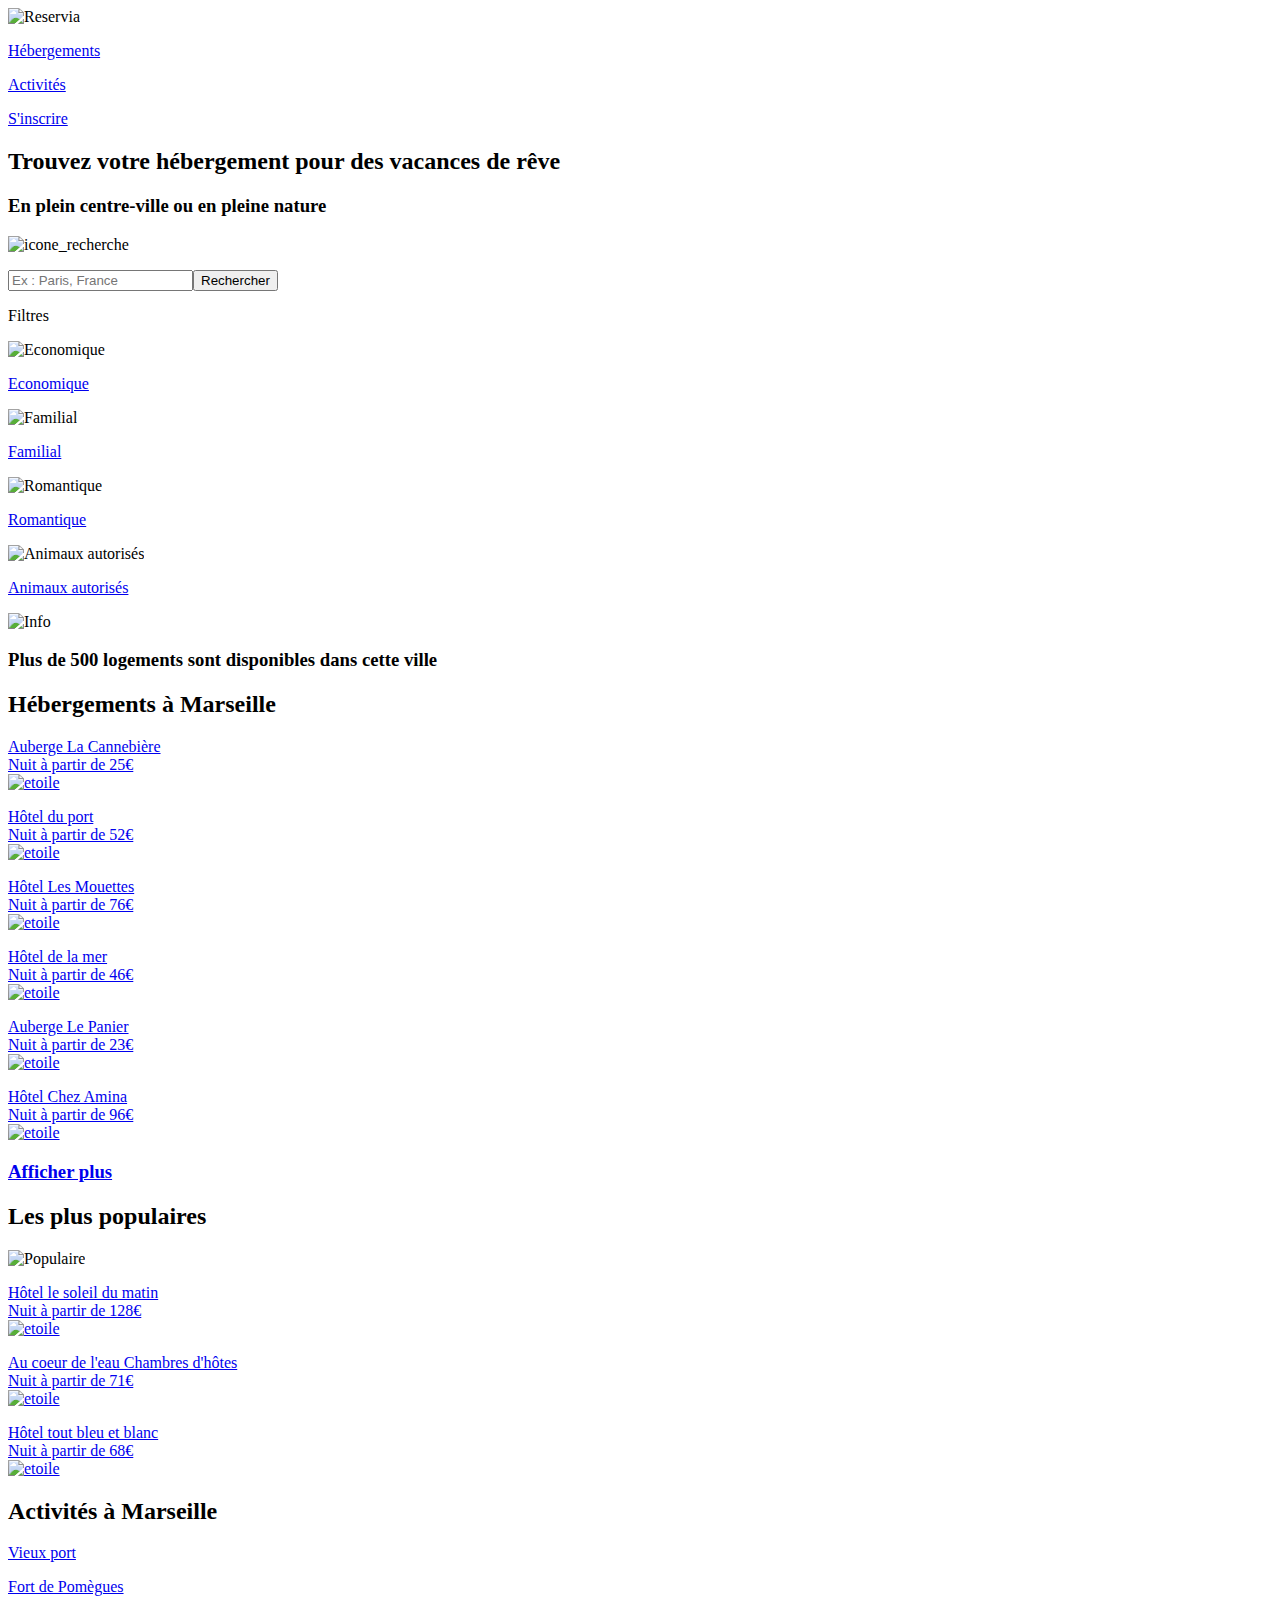
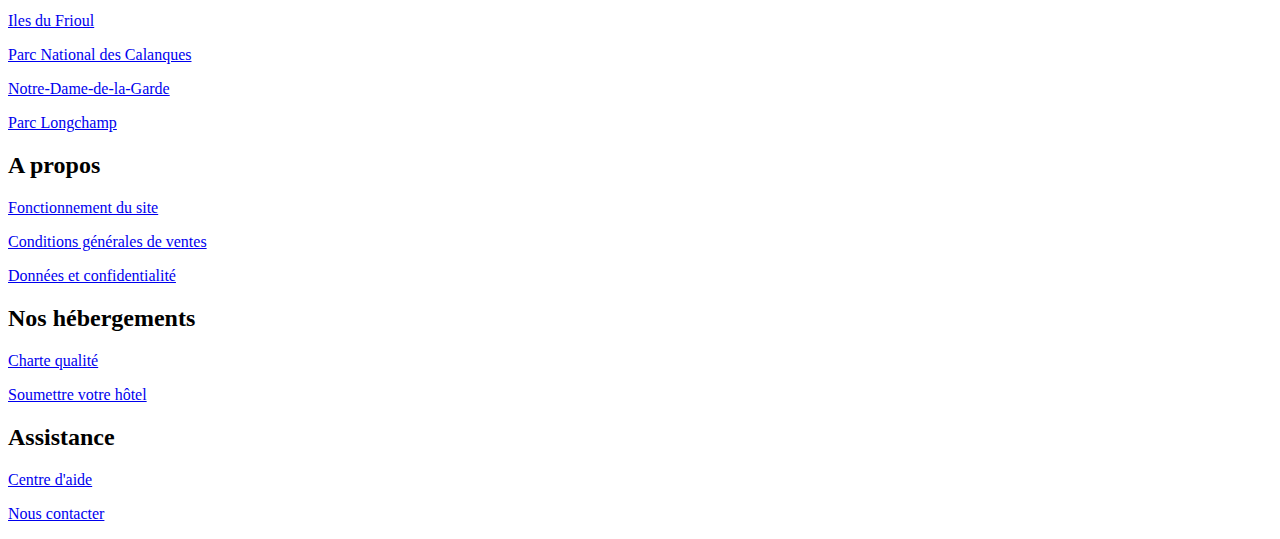
==== index.html @ cf05d34f "Changement du nom du fichier" ====
<!DOCTYPE html>
<html lang="fr">
    <head>
        <meta charset="utf-8">
        <link rel="stylesheet" href="reservia.css">
        <title>Reservia | Réservez vos vacances en toute tranquilité ! </title>
    </head>
    <body>
        <section id="bloc_page">
            <header>
                    <img src="images_reservia/logo/reservia_logo.png" alt="Reservia" title="Reservia | Réservez vos vacances en toute tranquilité !"/>
                    <nav>
                        <div id="menu">
                            <a href="#hebergement"><p>Hébergements</p></a>
                            <a href="#activites"><p>Activités</p></a>
                        </div>
                        <p><a class="inscription" href="#"><span>S'inscrire</span></a></p>
                    </nav>
            </header>
            <section id="recherche">
                        <div id="titre_recherche">
                            <h2>Trouvez votre hébergement pour des vacances de rêve</h2>
                            <h3>En plein centre-ville ou en pleine nature</h3>
                        </div>
                        <div id="barre_recherche">
                            <img src="images_reservia/icones/icone_emplacement.png" alt="icone_recherche"/>
                            <form>
                                <p>
                                <input type="search" name="champs_recherche" id="champs_recherche" placeholder="Ex : Paris, France"/><input type="submit" value="Rechercher" id="bouton_recherche"/>
                                </p>
                            </form>
                        </div>
                        <div id="filtres_recherche">
                            <p class="filtres">Filtres</p>
                            <div id="eco"><img src="images_reservia/icones/icone_billet.png" alt="Economique"/><a href="#"><p>Economique</p></a></div>
                            <div id="familial"><img src="images_reservia/icones/icone_famille.png" alt="Familial"/><a href="#"><p>Familial</p></a></div>
                            <div id="romantique"><img src="images_reservia/icones/icone_coeur.png" alt="Romantique"/><a href="#"><p>Romantique</p></a></div>
                            <div id="animaux"><img src="images_reservia/icones/icone_chien.png" alt="Animaux autorisés"/><a href="#"><p>Animaux autorisés</p></a></div>
                        </div>
                        <div id="info_recherche">
                            <p><img src="images_reservia/icones/icone_info.png" alt="Info"/></p> <h3>Plus de 500 logements sont disponibles dans cette ville</h3>
                        </div>
            </section>
            <section id="section_1">
                <section id="hebergement">
                        <div id="titre_hebergement">
                            <h2>Hébergements à Marseille</h2>
                        </div>
                        <div id="photos_hebergement">
                            <a href="#"><div id="auberge_la_cannebiere">
                                <p>Auberge La Cannebière<br/>
                                <span>Nuit à partir de 25€</span><br/>
                                <img class="etoiles" src="images_reservia/icones/icone_4etoile.png" alt="etoile"/></p>
                            </div></a>
                            <a href="#"><div id="hotel_du_port">
                                <p>Hôtel du port<br/>
                                <span>Nuit à partir de 52€</span><br/>
                                <img class="etoiles" src="images_reservia/icones/icone_5etoile.png" alt="etoile"/></p>
                            </div></a>
                            <a href="#"><div id="hotel_les_mouettes">
                                <p>Hôtel Les Mouettes<br/>
                                <span>Nuit à partir de 76€</span><br/>
                                <img class="etoiles" src="images_reservia/icones/icone_4etoile.png" alt="etoile"/></p>
                            </div></a>
                            <a href="#"><div id="hotel_de_la_mer">
                                <p>Hôtel de la mer<br/>
                                <span>Nuit à partir de 46€</span><br/>
                                <img class="etoiles" src="images_reservia/icones/icone_3etoile.png" alt="etoile"/></p>
                            </div></a>
                            <a href="#"><div id="auberge_le_panier">
                                <p>Auberge Le Panier<br/>
                                    <span>Nuit à partir de 23€</span><br/>
                                    <img class="etoiles" src="images_reservia/icones/icone_4etoile.png" alt="etoile"/></p>
                            </div></a>
                            <a href="#"><div id="hotel_chez_amina">
                                <p>Hôtel Chez Amina<br/>
                                    <span>Nuit à partir de 96€</span><br/>
                                    <img class="etoiles" src="images_reservia/icones/icone_5etoile.png" alt="etoile"/></p>
                            </div></a>                    
                        </div>
                        <h3><a href="#">Afficher plus</a></h3>
                </section>
                <aside>
                        <div id="titre_populaires">
                                <h2>Les plus populaires</h2> 
                                <img src="images_reservia/icones/icone_fleche.png" alt="Populaire"/>
                        </div>
                        <div id="photos_populaires">
                            <a href="#">
                                <div id="hotel_1_img">
                                </div>
                                <div id="hotel_1_p">
                                    <p>Hôtel le soleil du matin<br/>
                                    <span>Nuit à partir de 128€</span><br/>
                                    <img class="etoiles" src="images_reservia/icones/icone_5etoile.png" alt="etoile"/></p>
                                </div>
                            </a>
                            <a href="#">
                                <div id="hotel_2_img">
                                </div>
                                <div id="hotel_2_p">
                                    <p>Au coeur de l'eau Chambres d'hôtes<br/>
                                    <span>Nuit à partir de 71€</span><br/>
                                    <img class="etoiles" src="images_reservia/icones/icone_4etoile.png" alt="etoile"/></p>
                                </div>
                            </a>
                            <a href="#">
                                <div id="hotel_3_img">
                                </div>
                                <div id="hotel_3_p">
                                    <p>Hôtel tout bleu et blanc<br/>
                                    <span>Nuit à partir de 68€</span><br/>
                                    <img class="etoiles" src="images_reservia/icones/icone_4etoile.png" alt="etoile"/></p>
                                </div>
                            </a>
                        </div>
                </aside>
            </section>
            <section id="activites">
                    <div id="titre_activites">
                        <h2>Activités à Marseille</h2>
                    </div>
                    <div id="photos_activites">
                        <a href="#">
                            <div id="vieux_port">
                                <p>Vieux port</p>
                            </div>
                        </a>
                        <div id="petites_act_1">
                            <a href="#">
                                <div id="fort_de_pomegues">
                                    <p>Fort de Pomègues</p>
                                </div>
                            </a>
                            <a href="#">
                                <div id="iles_du_frioul">
                                    <p>Iles du Frioul</p>
                                </div>
                            </a>
                        </div>
                        <a href="#">
                            <div id="parc_national_des_calanques">
                                <p>Parc National des Calanques</p>
                            </div>
                        </a>
                        <div id="petites_act_2">
                            <a href="#">
                                <div id="notre_dame_de_la_garde">
                                    <p>Notre-Dame-de-la-Garde</p>
                                </div>
                            </a>
                            <a href="#">
                                <div id="parc_longchamp">
                                    <p>Parc Longchamp</p>
                                </div>
                            </a>
                        </div>
                    </div>
            </section>

        </section>            
            <footer>
                   <div id="a_propos">
                        <h2>A propos</h2>
                        <a href="#"><p>Fonctionnement du site</p></a>
                        <a href="#"><p>Conditions générales de ventes</p></a>
                        <a href="#"><p>Données et confidentialité</p></a>
                   </div>
                   <div id="nos_hebergements">
                        <h2>Nos hébergements</h2>
                        <a href="#"><p>Charte qualité</p></a>
                        <a href="#"><p>Soumettre votre hôtel</p></a>
                   </div>
                   <div id="assistance">
                        <h2>Assistance</h2>
                        <a href="#"><p>Centre d'aide</p></a>
                        <a href="#"><p>Nous contacter</p></a>
                   </div>
            </footer>



        
    </body>
</html>
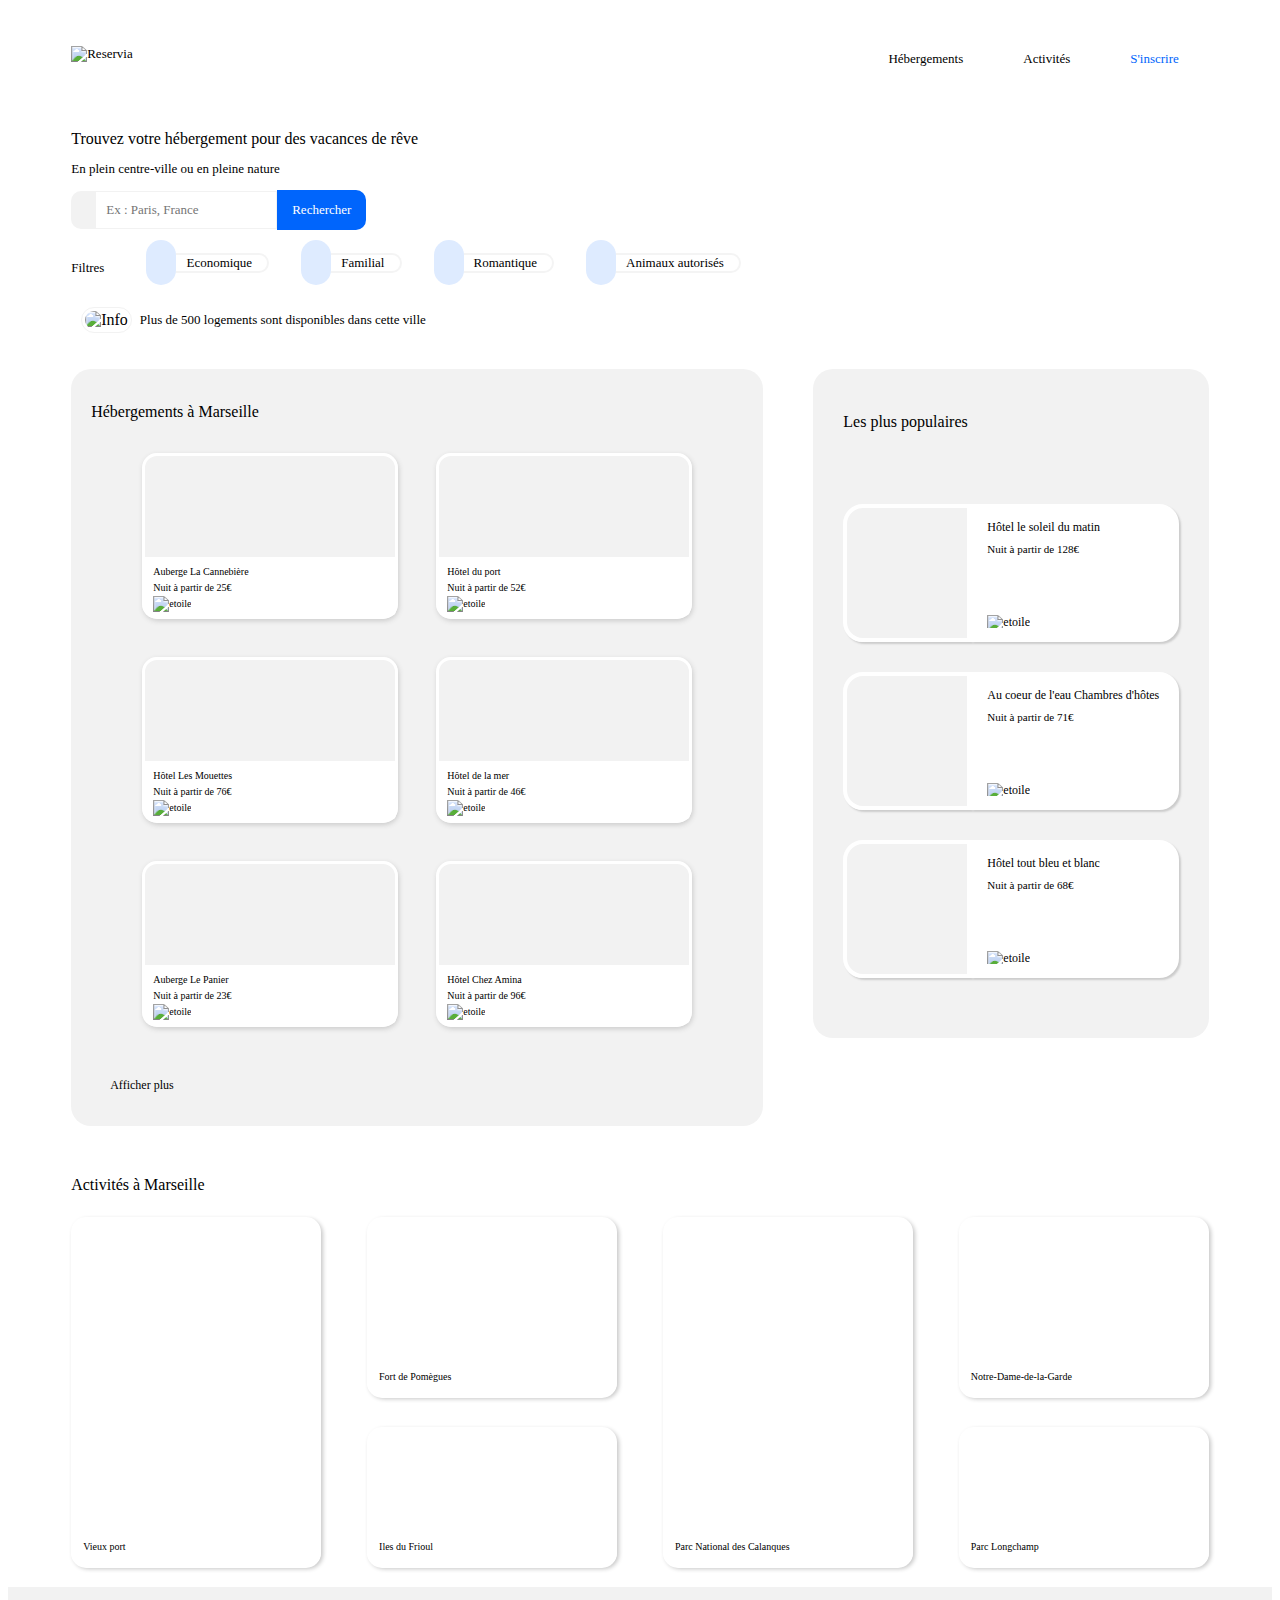
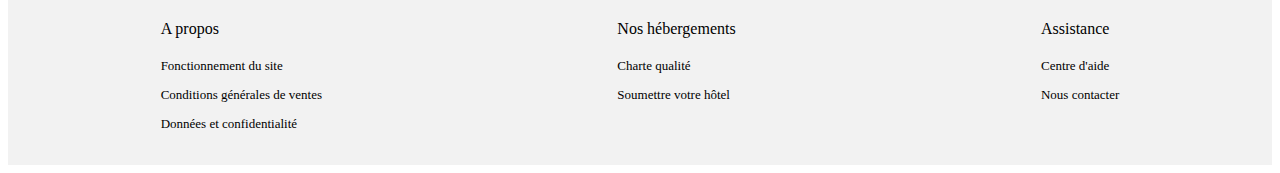
==== commit 944bad4e: "Correction responsive" ====
--- a/index.html
+++ b/index.html
@@ -2,8 +2,10 @@
 <html lang="fr">
     <head>
         <meta charset="utf-8">
+        <meta name="viewport" content="width=device-width, initial-scale=1.0">
         <link rel="stylesheet" href="reservia.css">
         <title>Reservia | Réservez vos vacances en toute tranquilité ! </title>
+        <script src="https://kit.fontawesome.com/bebc52df70.js" crossorigin="anonymous"></script>
     </head>
     <body>
         <section id="bloc_page">
@@ -23,19 +25,37 @@
                             <h3>En plein centre-ville ou en pleine nature</h3>
                         </div>
                         <div id="barre_recherche">
-                            <img src="images_reservia/icones/icone_emplacement.png" alt="icone_recherche"/>
+                            <i class="fas fa-map-marker-alt position"></i>
                             <form>
-                                <p>
-                                <input type="search" name="champs_recherche" id="champs_recherche" placeholder="Ex : Paris, France"/><input type="submit" value="Rechercher" id="bouton_recherche"/>
-                                </p>
+                                <input type="search" name="champs_recherche" id="champs_recherche" placeholder="Ex : Paris, France"/><input type="button" value="Rechercher" id="bouton_recherche"/><a href="#"><i class="fas fa-search loupe"></i></a>
                             </form>
                         </div>
                         <div id="filtres_recherche">
                             <p class="filtres">Filtres</p>
-                            <div id="eco"><img src="images_reservia/icones/icone_billet.png" alt="Economique"/><a href="#"><p>Economique</p></a></div>
-                            <div id="familial"><img src="images_reservia/icones/icone_famille.png" alt="Familial"/><a href="#"><p>Familial</p></a></div>
-                            <div id="romantique"><img src="images_reservia/icones/icone_coeur.png" alt="Romantique"/><a href="#"><p>Romantique</p></a></div>
-                            <div id="animaux"><img src="images_reservia/icones/icone_chien.png" alt="Animaux autorisés"/><a href="#"><p>Animaux autorisés</p></a></div>
+                            <a href="#">
+                                <div id="eco">
+                                    <i class="fas fa-money-bill-wave"></i>
+                                    Economique
+                                </div>
+                            </a>
+                            <a href="#">
+                                <div id="familial">
+                                    <i class="fas fa-child"></i>
+                                    Familial
+                                </div>
+                            </a>
+                            <a href="#">
+                                <div id="romantique">
+                                    <i class="fas fa-heart"></i>
+                                    Romantique
+                                </div>
+                            </a>
+                            <a href="#">
+                                <div id="animaux">
+                                    <i class="fas fa-dog"></i>
+                                    Animaux autorisés
+                                </div>
+                            </a>
                         </div>
                         <div id="info_recherche">
                             <p><img src="images_reservia/icones/icone_info.png" alt="Info"/></p> <h3>Plus de 500 logements sont disponibles dans cette ville</h3>
@@ -83,7 +103,7 @@
                 <aside>
                         <div id="titre_populaires">
                                 <h2>Les plus populaires</h2> 
-                                <img src="images_reservia/icones/icone_fleche.png" alt="Populaire"/>
+                                <i class="fas fa-chart-line"></i>
                         </div>
                         <div id="photos_populaires">
                             <a href="#">
--- a/reservia.css
+++ b/reservia.css
@@ -0,0 +1,1724 @@
+@font-face{
+    font-family: "Raleway";
+    src: url(Raleway/static/Raleway-Medium.ttf);
+}
+@font-face{
+    font-family: "Raleway-light";
+    src: url(Raleway/static/Raleway-Light.ttf);
+}
+@font-face{
+    font-family: "Raleway-semibold";
+    src: url(Raleway/static/Raleway-SemiBold.ttf);
+}
+@font-face{
+    font-family: "Raleway-bold";
+    src: url(Raleway/static/Raleway-Bold.ttf);
+}
+
+
+
+body{
+    font-family:"Raleway";
+
+}
+#bloc_page{
+    width: 90%;
+    margin: auto;
+
+}
+
+h2{
+    font-family: "Raleway-bold";
+    font-size: 16px;
+    font-weight: normal;
+    font-style: normal;
+}
+
+h3{
+    font-family: "Raleway-light";
+    font-size: 13px;
+    font-weight: normal;
+    font-style: normal;
+}
+
+
+header{
+    display: flex;
+    flex-wrap: wrap;
+    justify-content: space-between;
+    align-items: center;
+    font-size: 13px;
+    margin-bottom: 50px;
+}
+header span{
+    font-family: "Raleway-semibold";
+    color: #0065FC;
+}
+header a{
+    padding-left: 30px;
+    padding-right: 30px;
+    padding-top: 30px;
+    text-decoration: none;
+    color: black;
+}
+nav{
+    display: flex;
+}
+
+#menu{
+    display: flex;
+    position: relative;
+}
+.inscription{
+    position: relative;
+    top: 30px;
+}
+
+#menu a:hover{
+    color: #0065FC;
+    border-top: #0065FC solid 2px;
+}
+
+header .inscription:hover{
+    text-shadow: 0px 1px 0px #0065fc;    
+    color: #0065FC;
+}
+
+header img{
+    min-width: 90px;
+    max-width: 90px;
+    height: auto;
+    padding: 30px 20px 10px 0px;
+}
+
+
+
+
+
+
+#recherche{
+    margin-top: 30px;
+}
+#barre_recherche{
+    display: flex;
+    align-items: center;
+    width: 100%;
+    margin-bottom: 15px;
+}
+
+.position{
+    width: auto;
+    height: 14px;
+    background-color: #f2f2f2;
+    padding:12px;
+    border-radius:10px 0px 0px 10px ;
+}
+.fa-search{
+    background-color: #0065FC;
+    border-radius: 0px 10px 10px 0px;
+    font-size: 13px;
+    font-family: "Raleway-semibold";
+    text-align: center;
+    color: white;
+    padding: 10px;
+    border: #0065FC solid;
+    visibility: hidden;
+    position: relative;
+    right: 101px;
+
+}
+#champs_recherche{
+    border: solid 1px #f2f2f2;
+    padding: 0px 10px 0px 10px;
+    height: 38px;
+    max-width: 250px;
+    font-family: "Raleway-semibold";
+    font-size: 13px;
+    color: black;
+}
+#bouton_recherche{
+    background-color: #0065FC;
+    border-radius: 0px 10px 10px 0px;
+    font-size: 13px;
+    font-family: "Raleway-semibold";
+    color: white;
+    height: 40px;
+    padding-left: 12px;
+    padding-right: 12px;
+    border: #0065FC solid;
+}
+#bouton_recherche:active{
+    border: outset 1px;
+}
+
+
+
+
+
+
+#filtres_recherche{
+    display: flex;
+    flex-wrap: wrap;
+    font-size: 13px;
+    font-family: "Raleway-bold";
+    align-items: center;
+    max-width: 830px;
+}
+.filtres{
+    margin: 15px 30px 15px 0px;
+}
+#eco{
+    padding: 0px 15px 0px 0px;
+}
+#filtres_recherche i{
+    background-color: #DEEBFF;
+    color: #0065FC;
+    padding: 15px;
+    border-radius: 25px;
+    position: relative;
+    right: 10px;
+}
+#filtres_recherche a{
+    text-decoration: none;
+    color: black;
+    border: solid 2px #f4f4f4;
+    border-radius: 20px;
+    margin: 0px 20px 10px 20px;
+}
+#filtres_recherche a:hover{
+    background-color: #0065FC;
+    color: white;
+    border:solid 2px #0065FC;
+    box-shadow: 1px 1px 5px grey;
+}
+#familial{
+    padding: 0px 15px 0px 0px;
+}
+
+#romantique{
+    padding: 0px 15px 0px 0px;
+}
+
+#animaux{
+    padding: 0px 15px 0px 0px;
+}
+
+#info_recherche{
+    display: flex;
+    align-items: center;
+    padding-left: 10px;
+}
+
+#info_recherche img{
+    width: 10px;
+    height: auto;
+    border: solid 1px #f2f2f2;
+    padding: 3px;
+    border-radius: 20px;
+    margin-right: 8px;
+}
+
+
+
+
+
+
+
+#section_1{
+    display: flex;
+    flex-direction: row;
+    margin-top: 20px;
+    margin-bottom: 20px;
+}
+
+#hebergement .etoiles{
+    height: 10px;
+    width: auto;
+}
+#hebergement span{
+    font-family: "Raleway-light";
+    font-size: 10px;
+}
+#hebergement h3{
+    position: absolute;
+    bottom: 20px;
+    padding-left: 20px;
+}
+
+#titre_hebergement{
+    padding: 20px 0px 0px 20px;
+}
+#hebergement{
+    position: relative;
+    background-color: #f2f2f2;
+    width: 70%;
+    min-width: 305px;
+    border-radius: 20px;
+    margin-right: 20px;
+    padding-bottom: 80px;
+    }
+    
+#hebergement a{ 
+    font-size: 12px;
+    font-family: "Raleway-semibold";
+    text-decoration: none;
+    color: black;
+    margin: 19px;
+    line-height: 16px;
+
+}
+#photos_hebergement {
+    display: flex;
+    flex-direction: row;
+    flex-wrap: wrap;
+    justify-content: center;
+}
+ 
+#auberge_la_cannebiere{
+    background-image: url(images_reservia/hebergements/3_medium/marcus-loke-WQJvWU_HZFo-unsplash.jpg);
+    background-size: cover;
+    background-position-y: -25px;
+    border-radius: 15px;
+    border: white solid 3px;
+    height: 160px;
+    width: 250px;
+    box-shadow: 1px 2px 5px #cccccc;
+
+}
+#auberge_la_cannebiere p{
+    font-family: "Raleway-bold";
+    font-size: 10px;
+    padding: 7px 8px 7px 8px;
+    height: 45px;
+    width: 235px;
+    background-color: white;
+    border-radius: 0px 0px 5px 5px;
+    margin-top: 101px;
+
+}
+#hotel_du_port{
+    background-image: url(images_reservia/hebergements/3_medium/fred-kleber-gTbaxaVLvsg-unsplash.jpg);
+    background-size: cover;
+    background-position-y: -35px;
+    border-radius: 15px;
+    border: white solid 3px;
+    height: 160px;
+    width: 250px;
+    box-shadow: 1px 2px 5px #cccccc;
+
+}
+#hotel_du_port p{
+    font-family: "Raleway-bold";
+    font-size: 10px;
+    padding: 7px 8px 7px 8px;
+    height: 45px;
+    width: 235px;
+    background-color: white;
+    border-radius: 0px 0px 5px 5px;
+    margin-top: 101px;
+
+}
+#hotel_les_mouettes{
+    background-image: url(images_reservia/hebergements/3_medium/reisetopia-B8WIgxA_PFU-unsplash.jpg);
+    background-size: cover;
+    background-position-y: -45px;
+    border-radius: 15px;
+    border: white solid 3px;
+    height: 160px;
+    width: 250px;
+    box-shadow: 1px 2px 5px #cccccc;
+}
+#hotel_les_mouettes p{
+    font-family: "Raleway-bold";
+    font-size: 10px;
+    padding: 7px 8px 7px 8px;
+    height: 45px;
+    width: 235px;
+    background-color: white;
+    border-radius: 0px 0px 5px 5px;
+    margin-top: 101px;
+}
+#hotel_de_la_mer{
+    background-image: url(images_reservia/hebergements/3_medium/annie-spratt-Eg1qcIitAuA-unsplash.jpg);
+    background-size: cover;
+    background-position-y: -80px;
+    border-radius: 15px;
+    border: white solid 3px;
+    height: 160px;
+    width: 250px;
+    box-shadow: 1px 2px 5px #cccccc;
+}
+
+#hotel_de_la_mer p{
+    font-family: "Raleway-bold";
+    font-size: 10px;
+    padding: 7px 8px 7px 8px;
+    height: 45px;
+    width: 235px;
+    background-color: white;
+    border-radius: 0px 0px 5px 5px;
+    margin-top: 101px;
+}
+#auberge_le_panier{
+    background-image: url(images_reservia/hebergements/3_medium/nicate-lee-kT-ZyaiwBe0-unsplash.jpg);
+    background-size: cover;
+    background-position-y: -35px;
+    border-radius: 15px;
+    border: white solid 3px;
+    height: 160px;
+    width: 250px;
+    box-shadow: 1px 2px 5px #cccccc;
+}
+#auberge_le_panier p{
+    font-family: "Raleway-bold";
+    font-size: 10px;
+    padding: 7px 8px 7px 8px;
+    height: 45px;
+    width: 235px;
+    background-color: white;
+    border-radius: 0px 0px 5px 5px;
+    margin-top: 101px;
+}
+#hotel_chez_amina{
+    background-image: url(images_reservia/hebergements/3_medium/febrian-zakaria-M6S1WvfW68A-unsplash.jpg);
+    background-size: cover;
+    background-position-y: -140px;
+    border-radius: 15px;
+    border: white solid 3px;
+    height: 160px;
+    width: 250px;
+    box-shadow: 1px 2px 5px #cccccc;
+    }
+#hotel_chez_amina p{
+    font-family: "Raleway-bold";
+    font-size: 10px;
+    padding: 7px 8px 7px 8px;
+    height: 45px;
+    width: 235px;
+    background-color: white;
+    border-radius: 0px 0px 5px 5px;
+    margin-top: 101px;
+    }
+
+
+
+
+
+
+
+
+aside{
+    width: 40%;
+    border-radius: 10px;
+    margin-left: 30px;
+    display: flex;
+    flex-direction: column;
+    min-width: 316px;
+
+}
+
+#titre_populaires{
+    display: flex;
+    flex-direction: row;
+    justify-content: space-between;
+    align-items: center;
+    background-color: #f2f2f2;
+    padding: 30px ;
+    border-radius: 20px 20px 0px 0px;
+
+}
+#photos_populaires{
+    padding: 30px ;
+    background-color: #f2f2f2;
+    border-radius: 0px 0px 20px 20px;
+
+}
+#photos_populaires a{
+    display: flex;
+    justify-content: space-between;
+    text-decoration: none;
+    color: black;
+    margin-bottom: 30px;
+
+}
+
+#photos_populaires .etoiles{
+    height: 13px;
+    width: auto;
+    position: absolute;
+    bottom: 10px;
+}
+
+#photos_populaires span{
+    font-family: "Raleway-light";
+    font-size: 11px;
+    position: relative;
+    top: 7px;
+}
+#hotel_1_img{
+    min-width: 120px;
+    min-height: 120px;
+    background-image: url(images_reservia/hebergements/3_medium/emile-guillemot-Bj_rcSC5XfE-unsplash.jpg);
+    background-size: cover;
+    border-radius: 20px 0px 0px 20px;
+    border: solid 4px white;
+    box-shadow: 2px 2px 2px #cccccc;
+}
+#hotel_1_p{
+    position: relative;
+    background-color: white;
+    font-family: "Raleway-bold";
+    font-size: 12px;
+    padding: 0px 12px 0px 12px;
+    height: 130px;
+    width: 3000px;
+    min-width: 100px;
+    border-radius: 0px 20px 20px 0px;
+    border: solid 4px white;
+    box-shadow: 2px 2px 2px #cccccc;
+    
+}
+
+#hotel_2_img{
+    min-width: 120px;
+    min-height: 120px;
+    background-image: url(images_reservia/hebergements/3_medium/aw-creative-VGs8z60yT2c-unsplash.jpg);
+    background-size: cover;
+    background-position-x: -15px;
+    border-radius: 20px 0px 0px 20px;
+    border: solid 4px white;
+    box-shadow: 2px 2px 2px #cccccc;
+
+}
+#hotel_2_p{
+    position: relative;
+    background-color: white;
+    font-family: "Raleway-bold";
+    font-size: 12px;
+    padding: 0px 12px 0px 12px;
+    height: 130px;
+    width: 3000px;
+    min-width: 100px;
+    border-radius: 0px 20px 20px 0px;
+    border: solid 4px white;
+    box-shadow: 2px 2px 2px #cccccc;
+}
+#hotel_3_img{
+    min-width: 120px;
+    min-height: 120px;
+    background-image: url(images_reservia/hebergements/3_medium/febrian-zakaria-sjvU0THccQA-unsplash.jpg);
+    background-size: cover;
+    background-position-y: -30px;
+    border-radius: 20px 0px 0px 20px;
+    border: solid 4px white;
+    box-shadow: 2px 2px 2px #cccccc;
+
+}
+#hotel_3_p{
+    position: relative;
+    background-color: white;
+    font-family: "Raleway-bold";
+    font-size: 12px;
+    padding: 0px 12px 0px 12px;
+    height: 130px;
+    width: 3000px;
+    min-width: 100px;
+    border-radius: 0px 20px 20px 0px;
+    border: solid 4px white;
+    box-shadow: 2px 2px 2px #cccccc;
+}
+
+
+
+
+
+
+#activites{
+    width: auto;
+    margin: auto;
+    margin-top: 50px;
+    margin-bottom: 20px;
+}
+#photos_activites{
+    display: flex;
+    flex-direction: row;
+    flex-wrap: wrap;
+    justify-content: space-between;
+}
+#photos_activites a{
+    text-decoration: none;
+    color: black;
+    font-family: "Raleway-bold";
+    font-size: 10px;
+    width: 250px;
+}
+
+#vieux_port{
+    background-image: url(images_reservia/activites/3_medium/reno-laithienne-QUgJhdY5Fyk-unsplash.jpg);
+    background-size: cover ;
+    border-radius: 15px;
+    height: 350px;
+    width: 250px;
+    box-shadow: 2px 2px 4px  #c7c7c7;
+    }
+#vieux_port p{
+    padding: 12px 8px 7px 12px;
+    height: 20px;
+    width: 230px;
+    background-color: white;
+    border-radius: 0px 0px 15px 15px;
+    position: relative;
+    top: 312px;
+    }
+#iles_du_frioul{
+    background-image: url(images_reservia/activites/3_medium/kevin-hikari-rV_Qd1l-VXg-unsplash.jpg);
+    background-size: cover ;
+    background-position-y: -10px;
+    border-radius: 15px;
+    height: 140px;
+    width: 250px;
+    box-shadow: 2px 2px 4px  #c7c7c7;
+    margin-top: 30px;
+    }
+#iles_du_frioul p{
+    padding: 12px 8px 7px 12px;
+    height: 20px;
+    width: 230px;
+    background-color: white;
+    border-radius: 0px 0px 15px 15px;
+    position: relative;
+    top: 102px;
+    } 
+#fort_de_pomegues{
+    background-image: url(images_reservia/activites/3_medium/paul-hermann-QFTrLdQIRhI-unsplash.jpg);
+    background-size: cover ;
+    background-position-y: -100px;
+    border-radius: 15px;
+    height: 180px;
+    width: 250px;
+    box-shadow: 2px 2px 4px  #c7c7c7;
+    }
+#fort_de_pomegues p{
+    padding: 12px 8px 7px 12px;
+    height: 20px;
+    width: 230px;
+    background-color: white;
+    border-radius: 0px 0px 15px 15px;
+    position: relative;
+    top: 142px;
+}
+#parc_national_des_calanques{
+    background-image: url(images_reservia/activites/3_medium/kilyan-sockalingum-NR8-cBCN3aI-unsplash.jpg);
+    background-size: cover ;
+    border-radius: 15px;
+    height: 350px;
+    width: 250px;
+    box-shadow: 2px 2px 4px  #c7c7c7;
+    }
+#parc_national_des_calanques p{
+    padding: 12px 8px 7px 12px;
+    height: 20px;
+    width: 230px;
+    background-color: white;
+    border-radius: 0px 0px 15px 15px;
+    position: relative;
+    top: 312px;
+    }
+#notre_dame_de_la_garde{
+    background-image: url(images_reservia/activites/3_medium/florian-wehde-xW9e8gdotxI-unsplash.jpg);
+    background-size: cover ;
+    border-radius: 15px;
+    height: 180px;
+    width: 250px;
+    box-shadow: 2px 2px 4px  #c7c7c7;
+    }
+#notre_dame_de_la_garde p{
+    padding: 12px 8px 7px 12px;
+    height: 20px;
+    width: 230px;
+    background-color: white;
+    border-radius: 0px 0px 15px 15px;
+    position: relative;
+    top: 142px;
+    }
+#parc_longchamp{
+    background-image: url(images_reservia/activites/3_medium/lena-paulin-wH2-EJoDcV0-unsplash.jpg);
+    background-size: cover ;
+    background-position-y: -20px;
+    border-radius: 15px;
+    height: 140px;
+    width: 250px;
+    box-shadow: 2px 2px 4px  #c7c7c7;
+    margin-top: 30px;
+    }
+#parc_longchamp p{
+    padding: 12px 8px 7px 12px;
+    height: 20px;
+    width: 230px;
+    background-color: white;
+    border-radius: 0px 0px 15px 15px;
+    position: relative;
+    top: 102px;
+    }
+
+
+
+
+footer{
+    display: flex;
+    justify-content: space-around;
+    margin: auto;
+    background-color: #f2f2f2;
+    width: 100%;
+}
+footer a{
+    font-size: 13px;
+    text-decoration: none;
+    color: black;
+}
+footer h2{
+    margin-bottom: 20px;
+}
+#a_propos{
+    margin: 20px 20px 20px 30px;
+}
+#nos_hebergements{
+    margin: 20px 30px 20px 30px;}
+#assistance{
+    margin: 20px 30px 20px 30px;}
+
+
+
+
+
+/*|------------------------------|
+  |---------MEDIA QUERY 1--------|
+  |------------------------------|*/
+
+
+
+
+  
+
+@media all and (max-width: 480px){
+
+    body{
+        width: 100%;
+        margin: 0px;
+    }
+    #bloc_page{
+        width: 100%;
+    }
+    header{
+        margin-bottom: 0px;
+    }
+    header img{
+        padding-left: 35px;
+        margin-right: 200px;
+    }
+    .inscription{
+        position: absolute;
+        right: 0px;
+        top: 15px;
+        font-size: 14px;
+    }
+    nav{
+        width: 100%;
+        justify-content: center;
+    }
+
+    #menu{
+        width: 100%;
+        justify-content: space-around;
+    }
+    #menu p{
+        width: 100%;
+        text-align: center;
+        font-size: 14px;
+    }
+    #menu a{
+        width: 50%;
+        display: inline-block;
+        border-bottom: #f2f2f2 solid 2px;
+    }
+    #menu a:hover{
+        border-top: none;
+        border-bottom: solid 2px #0065FC
+    }
+
+
+
+
+    #recherche{
+        margin-top: 50px;
+    }
+    #recherche h2{
+        font-size: 26px;
+        padding: 0px 35px 0px 35px;
+    }
+    #recherche h3{
+        font-size: 12px;
+        padding: 0px 35px 0px 35px;
+    }
+    #barre_recherche{
+        width: 100%;
+        margin-left: 30px;
+    }
+    #barre_recherche i{
+        padding: 13px;
+    }
+    #champs_recherche{
+        height: 40px;
+        min-width: 50px;
+        max-width: 150px;
+    }
+    #bouton_recherche{
+        height: 40px;
+        visibility: hidden;
+    }
+    .fa-search{
+        visibility: visible;
+        position: relative;
+        right: 101px;
+        height: 11px;
+    }
+    .filtres{
+        margin-right: 200px;
+        margin-left: 15px;
+    }
+    #filtres_recherche{
+        margin: 0px 20px 0px 20px;
+    }
+    #info_recherche{
+        padding-left: 25px;
+        justify-content: center;
+    }
+    #info_recherche h3{
+        padding-left: 5px;
+    }
+
+
+
+
+
+    #section_1{
+        display: flex;
+        flex-direction: column-reverse;
+        width: 100%;
+    }
+    aside{
+        display: flex;
+        flex-direction: column;
+        width: 100%;
+        margin: 0px;
+        padding: 0px;
+        margin-bottom: 50px;
+    }
+    #titre_populaires{
+        padding: 20px 20px 10px 20px;
+        border-radius: 0px;
+    }
+
+    #photos_populaires .etoiles{
+        position: absolute;
+        bottom: 10px;
+    }
+    #hotel_1_p{
+        font-size: 14px;
+        width: 70%;
+    }
+    #hotel_2_p{
+        font-size: 14px;
+        width: 70%;
+    }
+    #hotel_3_p{
+        font-size: 14px;
+        width: 70%;
+    }
+    #photos_populaires{
+        border-radius: 0px;
+    }
+
+    #hotel_1{
+        width: 90%;
+        height: 140px;
+        margin: auto;
+        margin-bottom: 15px;
+        position: relative;
+        border: solid white 5px;
+    }
+    #hotel_2{
+        width: 90%;
+        height: 140px;
+        margin: auto;
+        margin-bottom: 15px;
+        position: relative;
+        border: solid white 5px;
+    }
+    #hotel_3{
+        width: 90%;
+        height: 140px;
+        margin: auto;
+        margin-bottom: 20px;
+        position: relative;
+        border: solid white 5px;
+    }
+
+
+
+
+    #hebergement{
+        width: 90%;
+        margin: auto;
+        background-color: white;
+    }
+    #titre_hebergement{
+        padding: 10px 20px 10px 0px;
+    }
+
+    #photos_hebergement{
+        display: flex;
+        flex-direction: column;
+        justify-content: center;
+        margin: auto;
+        padding: 0px 20px 0px 20px;
+    }
+    #photos_hebergement a{
+        width: 100%;
+        margin: auto;
+    }
+    #auberge_la_cannebiere{
+        background-position: 50% 100%;
+        background-size: cover;
+        width: 100%;
+        height: 180px;
+        margin-bottom: 20px;
+        border: white solid 5px;
+    }
+    #auberge_la_cannebiere p{
+        width: 96%;
+        position: relative;
+        top: 21px;
+        border-radius: 0px 0px 10px 10px;
+    }
+    #hotel_du_port{
+        background-position: center bottom;
+        background-size: cover;
+        width: 100%;
+        height: 180px;
+        margin-bottom: 20px;
+        border: white solid 5px;
+    }
+    #hotel_du_port p{
+        width: 96%;
+        position: relative;
+        top: 21px;
+        border-radius: 0px 0px 10px 10px;
+    }
+    #hotel_les_mouettes{
+        background-position: center bottom;
+        background-size: cover;
+        width: 100%;
+        height: 180px;
+        margin-bottom: 20px;
+        border: white solid 5px;
+    }
+    #hotel_les_mouettes p{
+        width: 96%;
+        position: relative;
+        top: 21px;
+        border-radius: 0px 0px 10px 10px;
+    }
+    #hotel_de_la_mer{
+        background-position: 50% 100%;
+        background-size: cover;
+        width: 100%;
+        height: 180px;
+        margin-bottom: 20px;
+        border: white solid 5px;
+    }
+    #hotel_de_la_mer p{
+        width: 96%;
+        position: relative;
+        top: 21px;
+        border-radius: 0px 0px 10px 10px;
+    }
+    #auberge_le_panier{
+        background-position: center bottom;
+        background-size: cover;
+        width: 100%;
+        height: 180px;
+        margin-bottom: 20px;
+        border: white solid 5px;
+    }
+    #auberge_le_panier p{
+        width: 96%;
+        position: relative;
+        top: 21px;
+        border-radius: 0px 0px 10px 10px;
+    }
+    #hotel_chez_amina{
+        background-position: center -250px;
+        background-size: cover;
+        width: 100%;
+        height: 180px;
+        margin-bottom: 20px;
+        border: white solid 5px;
+    }
+    #hotel_chez_amina p{
+        width: 96%;
+        position: relative;
+        top: 21px;
+        border-radius: 0px 0px 10px 10px;
+    }
+    #hebergement h3 a{
+        padding: 0px;
+        font-size: 14px;
+        margin: 0px;
+    }
+
+
+
+
+    #activites{
+        display: flex;
+        flex-direction: column;
+        max-height: none;
+        margin-top: 0px;
+    }
+    #titre_activites{
+        margin-left: 20px;
+    }
+    #photos_activites {
+        height: auto;
+        width: 90%;
+        margin: auto;
+    }
+    #photos_activites a{
+        width: 100%;
+        margin: auto;
+        margin-bottom: 20px;
+    }
+    #vieux_port {
+        width: 100%;
+        height: 140px;
+        background-position-y: -30px;
+    }
+    #vieux_port p{
+        position: relative;
+        top: 102px;
+        width: 100%;
+        margin: auto;
+        padding: 12px 0px 6px 0px;
+        text-indent: 10px;
+    }
+    #fort_de_pomegues{
+        width: 100%;
+        height: 140px;
+        background-position-y: -250px;
+    }
+    #fort_de_pomegues p{
+        position: relative;
+        top: 102px;
+        width: 100%;
+        margin: auto;
+        padding: 12px 0px 6px 0px;
+        text-indent: 10px;
+
+    }
+    #iles_du_frioul{
+        width: 100%;
+        height: 140px;
+        background-position-y: -60px;
+        margin-top: 20px;
+    }
+    #iles_du_frioul p{
+        position: relative;
+        top: 102px;
+        width: 100%;
+        margin: auto;
+        padding: 12px 0px 6px 0px;
+        text-indent: 10px;
+
+    }
+    #parc_national_des_calanques{
+        width: 100%;
+        height: 140px;
+        background-position-y: -80px;
+    }
+    #parc_national_des_calanques p{
+        position: relative;
+        top: 102px;
+        width: 100%;
+        margin: auto;
+        padding: 12px 0px 6px 0px;
+        text-indent: 10px;
+
+    }
+    #notre_dame_de_la_garde{
+        width: 100%;
+        height: 140px;
+        background-position-y: -30px;
+    }
+    #notre_dame_de_la_garde p{
+        position: relative;
+        top: 102px;
+        width: 100%;
+        margin: auto;
+        padding: 12px 0px 6px 0px;
+        text-indent: 10px;
+
+    }
+    #parc_longchamp{
+        width: 100%;
+        height: 140px;
+        background-position-y: -80px;
+        margin-top: 20px;
+    }
+    #parc_longchamp p{
+        position: relative;
+        top: 102px;
+        width: 100%;
+        margin: auto;
+        padding: 12px 0px 6px 0px;
+        text-indent: 10px;
+
+    }
+    #petites_act_1{
+        width: 100%;
+        margin-bottom: 20px;
+    }
+    #petites_act_2{
+        width: 100%;
+        margin-bottom: 20px;
+    }
+
+
+
+
+    footer{
+        display: flex;
+        flex-direction: column;
+    }
+    #a_propos{
+        margin-bottom: -10px;
+    }
+    #nos_hebergements{
+        margin-bottom: -10px;
+    }
+}
+
+
+/* ------------------------
+  |      MEDIA QUERY 2    |
+   ----------------------- */
+
+
+
+@media all and (min-width:481px) and (max-width: 724px){
+    #menu a{
+        display: flex;
+        padding-right: 13px;
+        padding-left: 13px;
+    }
+    .inscription{
+        padding-left: 10px;
+    }
+    #section_1{
+        display: flex;
+        flex-direction: column-reverse;
+        width: 100%;
+    }
+
+
+
+    aside{
+        display: flex;
+        flex-direction: column;
+        width: 100%;
+        margin: 0px;
+        padding: 0px;
+        margin-bottom: 50px;
+    }
+    #titre_populaires{
+        padding: 20px 20px 10px 20px;
+        border-radius: 20px 20px 0px 0px;
+    }
+    
+    #photos_populaires .etoiles{
+        position: absolute;
+        bottom: 10px;
+    }
+    #hotel_1_p{
+        font-size: 14px;
+        width: 80%;
+    }
+    #hotel_2_p{
+        font-size: 14px;
+        width: 80%;
+    }
+    #hotel_3_p{
+        font-size: 14px;
+        width: 80%;
+    }
+    #photos_populaires{
+        border-radius: 0px 0px 20px 20px;
+    }
+    
+    #hotel_1{
+        width: 90%;
+        height: 140px;
+        margin: auto;
+        margin-bottom: 15px;
+        position: relative;
+        border: solid white 5px;
+    }
+    #hotel_2{
+        width: 90%;
+        height: 140px;
+        margin: auto;
+        margin-bottom: 15px;
+        position: relative;
+        border: solid white 5px;
+    }
+    #hotel_3{
+        width: 90%;
+        height: 140px;
+        margin: auto;
+        margin-bottom: 20px;
+        position: relative;
+        border: solid white 5px;
+    }
+
+
+    
+
+    #hebergement{
+        width: 90%;
+        margin: auto;
+        background-color: white;
+    }
+    #titre_hebergement{
+        padding: 10px 20px 10px 0px;
+    }
+
+    #photos_hebergement{
+        display: flex;
+        flex-direction: column;
+        justify-content: center;
+        margin: auto;
+        padding: 0px 20px 0px 20px;
+    }
+    #photos_hebergement a{
+        width: 100%;
+        margin: auto;
+    }
+    #auberge_la_cannebiere{
+        background-size: cover;
+        width: 100%;
+        height: 180px;
+        margin-bottom: 20px;
+        border: white solid 5px;
+    }
+    #auberge_la_cannebiere p{
+        width: 97%;
+        position: relative;
+        top: 21px;
+        border-radius: 0px 0px 10px 10px;
+    }
+    #hotel_du_port{
+        background-size: cover;
+        background-position-y: -60px;
+        width: 100%;
+        height: 180px;
+        margin-bottom: 20px;
+        border: white solid 5px;
+    }
+    #hotel_du_port p{
+        width: 97%;
+        position: relative;
+        top: 21px;
+        border-radius: 0px 0px 10px 10px;
+    }
+    #hotel_les_mouettes{
+        background-size: cover;
+        background-position-y: -80px;
+        width: 100%;
+        height: 180px;
+        margin-bottom: 20px;
+        border: white solid 5px;
+    }
+    #hotel_les_mouettes p{
+        width: 97%;
+        position: relative;
+        top: 21px;
+        border-radius: 0px 0px 10px 10px;
+    }
+    #hotel_de_la_mer{
+        background-size: cover;
+        background-position-y: -130px;
+        width: 100%;
+        height: 180px;
+        margin-bottom: 20px;
+        border: white solid 5px;
+    }
+    #hotel_de_la_mer p{
+        width: 97%;
+        position: relative;
+        top: 21px;
+        border-radius: 0px 0px 10px 10px;
+    }
+    #auberge_le_panier{
+        background-size: cover;
+        background-position-y: -60px;
+        width: 100%;
+        height: 180px;
+        margin-bottom: 20px;
+        border: white solid 5px;
+    }
+    #auberge_le_panier p{
+        width: 97%;
+        position: relative;
+        top: 21px;
+        border-radius: 0px 0px 10px 10px;
+    }
+    #hotel_chez_amina{
+        background-size: cover;
+        background-position-y: -210px;
+        width: 100%;
+        height: 180px;
+        margin-bottom: 20px;
+        border: white solid 5px;
+    }
+    #hotel_chez_amina p{
+        width: 97%;
+        position: relative;
+        top: 21px;
+        border-radius: 0px 0px 10px 10px;
+    }
+    #hebergement h3 a{
+        padding: 0px;
+        font-size: 14px;
+        margin: 0px;
+    }
+
+
+
+    #activites{
+        display: flex;
+        flex-direction: column;
+        max-height: none;
+        margin-top: 0px;
+    }
+    #titre_activites{
+        margin-left: 20px;
+    }
+    #photos_activites {
+        height: auto;
+        width: 100%;
+        margin: auto;
+    }
+    #photos_activites a{
+        height: 200px;
+        width: 100%;
+        margin: auto;
+        margin-bottom: 20px;
+    }
+    #vieux_port {
+        width: 100%;
+        height: 200px;
+        background-position-y: -40px;
+    }
+    #vieux_port p{
+        position: relative;
+        top: 162px;
+        width: 100%;
+        margin: auto;
+        padding: 12px 0px 6px 0px;
+        text-indent: 10px;
+    
+    }
+    #fort_de_pomegues{
+        width: 100%;
+        height: 200px;
+        background-position-y: -260px;
+    }
+    #fort_de_pomegues p{
+        position: relative;
+        top: 162px;
+        width: 100%;
+        margin: auto;
+        padding: 12px 0px 6px 0px;
+        text-indent: 10px;
+    
+    }
+    #iles_du_frioul{
+        width: 100%;
+        height: 200px;
+        background-position-y: -60px;
+        margin-top: 20px;
+    }
+    #iles_du_frioul p{
+        position: relative;
+        top: 162px;
+        width: 100%;
+        margin: auto;
+        padding: 12px 0px 6px 0px;
+        text-indent: 10px;
+    
+    }
+    #parc_national_des_calanques{
+        width: 100%;
+        height: 200px;
+        background-position-y: -90px;
+    }
+    #parc_national_des_calanques p{
+        position: relative;
+        top: 162px;
+        width: 100%;
+        margin: auto;
+        padding: 12px 0px 6px 0px;
+        text-indent: 10px;
+    
+    }
+    #notre_dame_de_la_garde{
+        width: 100%;
+        height: 200px;
+        background-position-y: -30px;
+    }
+    #notre_dame_de_la_garde p{
+        position: relative;
+        top: 162px;
+        width: 100%;
+        margin: auto;
+        padding: 12px 0px 6px 0px;
+        text-indent: 10px;
+    
+    }
+    #parc_longchamp{
+        width: 100%;
+        height: 200px;
+        background-position-y: -100px;
+        margin-top: 20px;
+    }
+    #parc_longchamp p{
+        position: relative;
+        top: 162px;
+        width: 100%;
+        margin: auto;
+        padding: 12px 0px 6px 0px;
+        text-indent: 10px;
+    
+    }
+    #petites_act_1{
+        width: 100%;
+        margin-bottom: 20px;
+    }
+    #petites_act_2{
+        width: 100%;
+        margin-bottom: 20px;
+    }
+}
+
+
+
+/* ------------------------
+  |      MEDIA QUERY 3    |
+   ----------------------- */
+
+
+
+@media all and (min-width:725px) and (max-width: 662px){
+    #menu a{
+        display: flex;
+        padding-right: 13px;
+        padding-left: 13px;
+    }
+    .inscription{
+        padding-left: 10px;
+    }
+
+
+
+
+    #section_1{
+        display: flex;
+        flex-direction: column-reverse;
+        width: 100%;
+    }
+    aside{
+        display: flex;
+        flex-direction: column;
+        width: 100%;
+        margin: 0px;
+        padding: 0px;
+        margin-bottom: 50px;
+    }
+    #titre_populaires{
+        padding: 20px 20px 10px 20px;
+        border-radius: 20px 20px 0px 0px;
+    }
+    
+    #photos_populaires .etoiles{
+        position: absolute;
+        bottom: 10px;
+    }
+    #hotel_1_p{
+        font-size: 14px;
+        width: 80%;
+    }
+    #hotel_2_p{
+        font-size: 14px;
+        width: 80%;
+    }
+    #hotel_3_p{
+        font-size: 14px;
+        width: 80%;
+    }
+    #photos_populaires{
+        border-radius: 0px 0px 20px 20px;
+    }
+    
+    #hotel_1{
+        width: 90%;
+        height: 140px;
+        margin: auto;
+        margin-bottom: 15px;
+        position: relative;
+        border: solid white 5px;
+    }
+    #hotel_2{
+        width: 90%;
+        height: 140px;
+        margin: auto;
+        margin-bottom: 15px;
+        position: relative;
+        border: solid white 5px;
+    }
+    #hotel_3{
+        width: 90%;
+        height: 140px;
+        margin: auto;
+        margin-bottom: 20px;
+        position: relative;
+        border: solid white 5px;
+    }
+    
+
+
+
+
+    #hebergement{
+        width: 100%;
+    }
+
+
+
+
+    
+    #photos_activites a{
+        width: 50%;
+    }
+    #petites_act_1 a{
+        width: 50%;
+    }
+    #petites_act_1{
+        margin-bottom: 20px;
+    }
+    #vieux_port{
+        width: 100%;
+    }
+    #vieux_port p{
+        width: 100%;
+        padding: 12px 0px 8px 0px;
+        text-indent: 10px;
+    }
+    #fort_de_pommegues a{
+        width: 100%;
+    }
+    #fort_de_pommegues p{
+        width: 100%;
+        padding: 12px 0px 8px 0px;
+        text-indent: 10px;
+    }
+    #ile_du_frioul a{
+        width: 100%;
+    }
+    #ile_du_frioul p{
+        width: 100%;
+        padding: 12px 0px 8px 0px;
+        text-indent: 10px;
+    }
+    #petites_act_2 a{
+        width: 50%;
+    }
+    #parc_national_des_calanques{
+        width: 100%;
+    }
+    #parc_national_des_calanques p{
+        width: 100%;
+        padding: 12px 0px 8px 0px;
+        text-indent: 10px;
+    }
+    #notre_dame_de_la_garde a{
+        width: 100%;
+    }
+    #notre_dame_de_la_garde p{
+        width: 100%;
+        padding: 12px 0px 8px 0px;
+        text-indent: 10px;
+    }
+    #parc_longchamp a{
+        width: 100%;
+    }
+    #parc_longchamp p{
+        width: 100%;
+        padding: 12px 0px 8px 0px;
+        text-indent: 10px;
+    }
+    
+}
+
+
+
+/* ------------------------
+  |      MEDIA QUERY 4    |
+   ----------------------- */
+
+
+
+
+@media all and (min-width:663px) and (max-width:977px){
+    #photos_activites{
+        display: flex;
+        flex-direction: row;
+        justify-content: center;
+        flex-wrap: wrap;
+    }
+    #photos_activites a{
+        margin-right: 20px;
+    }
+    #vieux_port{
+        margin: 0px;
+    }
+    #vieux_port p{
+        width: 100%;
+        padding: 12px 0px 8px 0px;
+        text-indent: 10px;
+    }
+
+    #fort_de_pommegues p{
+        width: 100%;
+        padding: 12px 0px 8px 0px;
+        text-indent: 10px;
+    }
+    #iles_du_frioul {
+        margin-top: 0px;
+    }
+    #ile_du_frioul p{
+        width: 100%;
+        padding: 12px 0px 8px 0px;
+        text-indent: 10px;
+    }
+    #parc_national_des_calanques p{
+        width: 100%;
+        padding: 12px 0px 8px 0px;
+        text-indent: 10px;
+    }
+    #notre_dame_de_la_garde p{
+        width: 100%;
+        padding: 12px 0px 8px 0px;
+        text-indent: 10px;
+    }
+    #parc_longchamp{
+        margin-top: 0px;
+    }
+    #parc_longchamp p{
+        width: 100%;
+        padding: 12px 0px 8px 0px;
+        text-indent: 10px;
+    }
+    #petites_act_1 {
+        margin-right: 20px;
+        margin-left: 20px;
+    }
+    #petites_act_2 {
+        margin-right: 20px;
+        margin-left: 20px;
+    }
+}
+
+
+
+/* ------------------------
+  |      MEDIA QUERY 5    |
+   ----------------------- */
+
+
+
+
+@media all and (min-width:977px) and (max-width:1187px){
+    #photos_activites{
+        display: flex;
+        flex-direction: row;
+        justify-content: center;
+        flex-wrap: wrap;
+    }
+    #photos_activites a{
+        margin-right: 20px;
+    }
+    #vieux_port{
+        margin: 0px;
+    }
+    #vieux_port p{
+        width: 100%;
+        padding: 12px 0px 8px 0px;
+        text-indent: 10px;
+    }
+    #fort_de_pommegues p{
+        width: 100%;
+        padding: 12px 0px 8px 0px;
+        text-indent: 10px;
+    }
+    #iles_du_frioul {
+            margin-top: 0px;
+    }
+    #ile_du_frioul p{
+        width: 100%;
+        padding: 12px 0px 8px 0px;
+        text-indent: 10px;
+    }
+    #parc_national_des_calanques{
+        margin: 0px;
+    }
+    #parc_national_des_calanques p{
+        width: 100%;
+        padding: 12px 0px 8px 0px;
+        text-indent: 10px;
+    }
+    #notre_dame_de_la_garde p{
+        width: 100%;
+        padding: 12px 0px 8px 0px;
+        text-indent: 10px;
+    }
+    #parc_longchamp{
+        margin-top: 0px;
+        height: 180px;
+    }
+    #parc_longchamp p{
+        position: relative;
+        top: 142px;
+        width: 100%;
+        padding: 12px 0px 8px 0px;
+        text-indent: 10px;
+    }
+    #petites_act_1 {
+        margin-right: 40px;
+        margin-left: 20px;
+    }
+    #petites_act_2 {
+        display: flex;
+        margin-right: 30px;
+        margin-left: 30px;
+    }
+}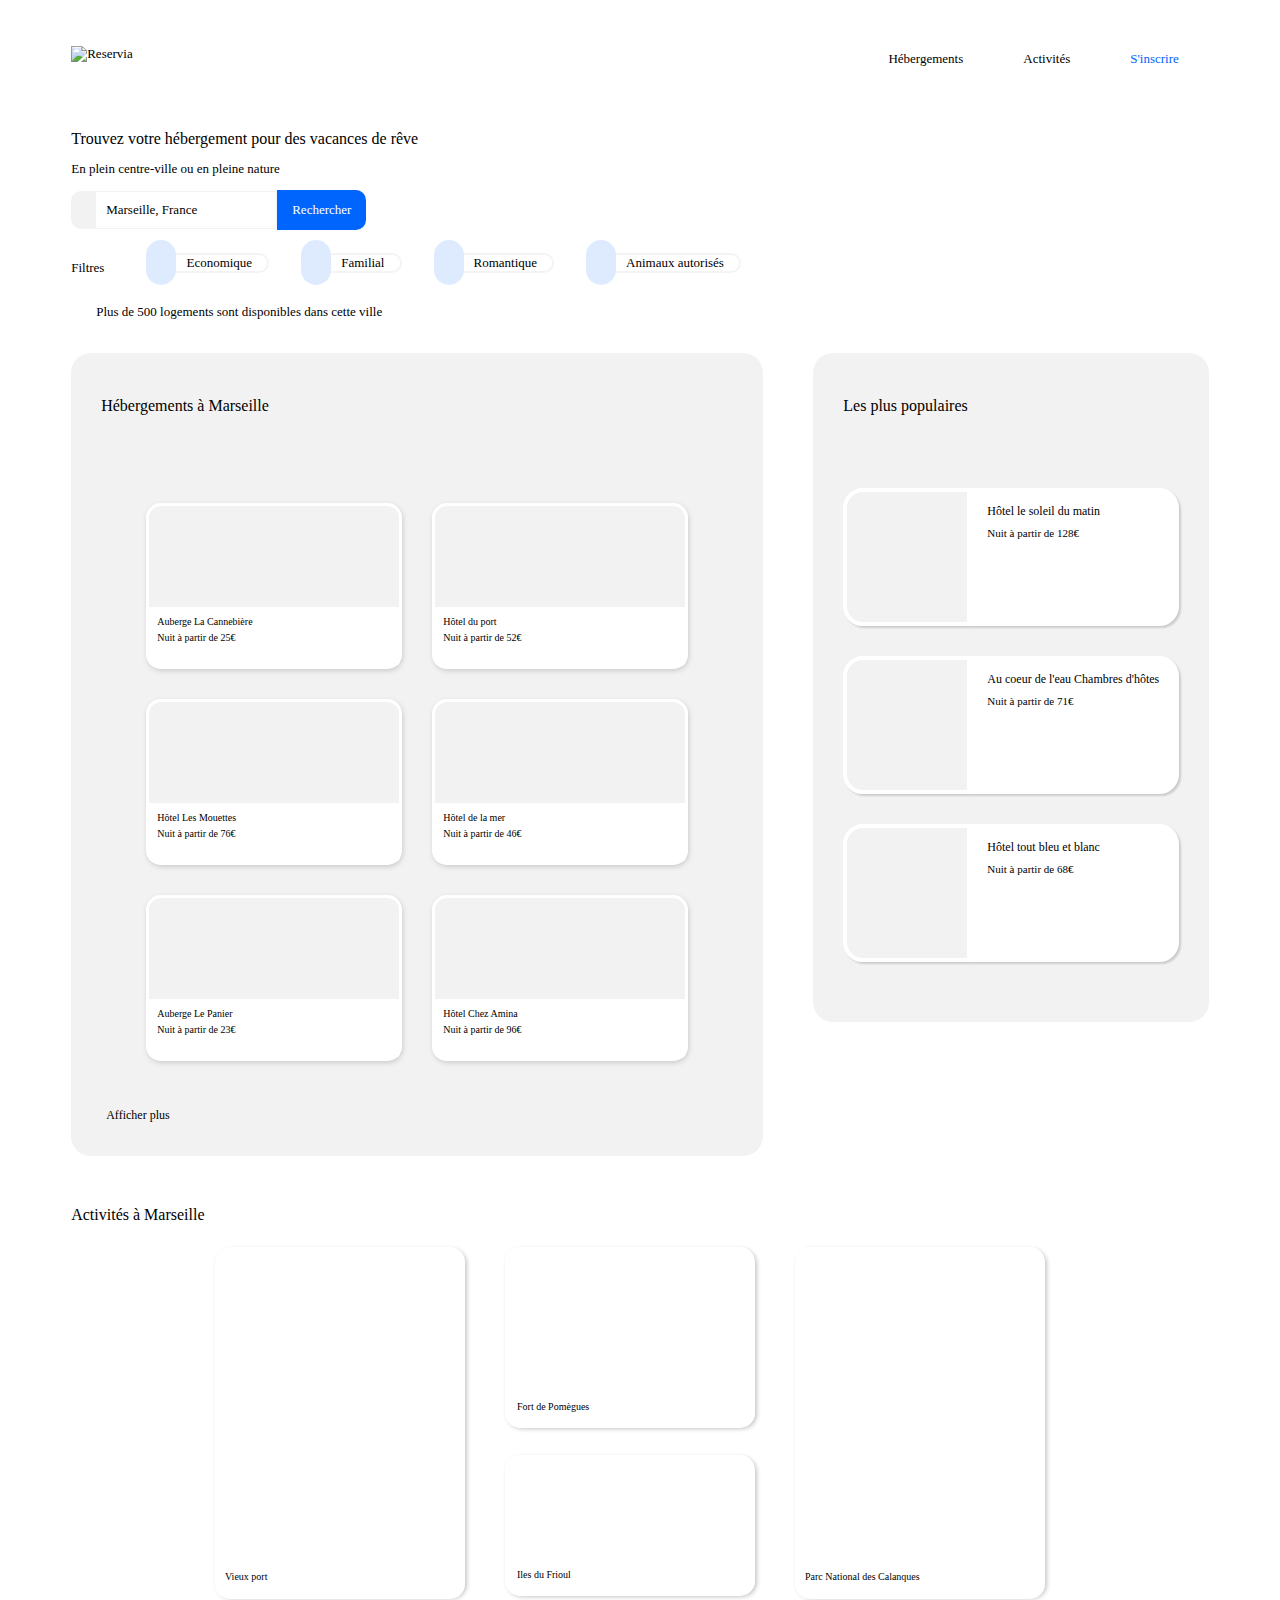
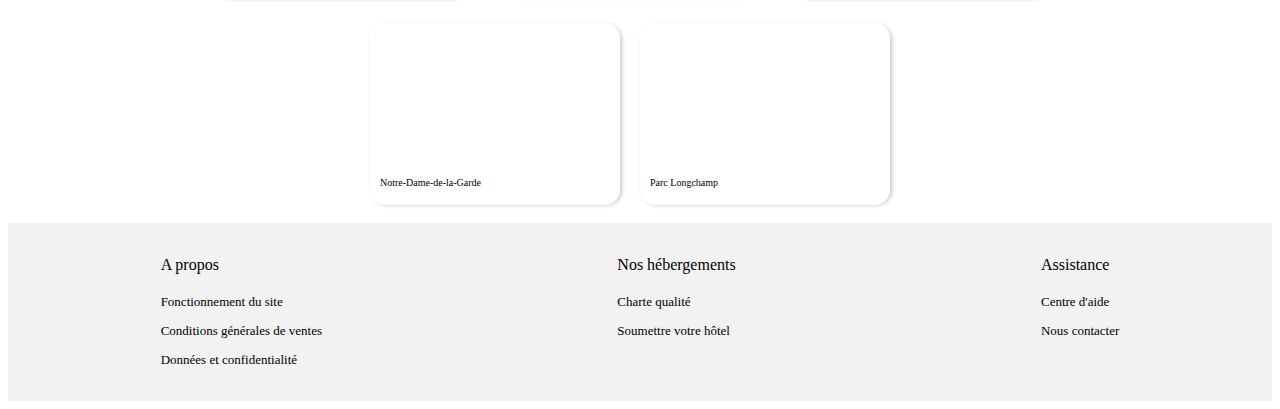
==== commit b6a7c923: "Rectif media query mobile" ====
--- a/index.html
+++ b/index.html
@@ -27,7 +27,7 @@
                         <div id="barre_recherche">
                             <i class="fas fa-map-marker-alt position"></i>
                             <form>
-                                <input type="search" name="champs_recherche" id="champs_recherche" placeholder="Ex : Paris, France"/><input type="button" value="Rechercher" id="bouton_recherche"/><a href="#"><i class="fas fa-search loupe"></i></a>
+                                <input type="search" name="champs_recherche" id="champs_recherche" value="Marseille, France"/><input type="button" value="Rechercher" id="bouton_recherche"/><a href="#"><i class="fas fa-search loupe"></i></a>
                             </form>
                         </div>
                         <div id="filtres_recherche">
@@ -58,7 +58,7 @@
                             </a>
                         </div>
                         <div id="info_recherche">
-                            <p><img src="images_reservia/icones/icone_info.png" alt="Info"/></p> <h3>Plus de 500 logements sont disponibles dans cette ville</h3>
+                            <i class="fas fa-info-circle"></i> <h3>Plus de 500 logements sont disponibles dans cette ville</h3>
                         </div>
             </section>
             <section id="section_1">
@@ -67,36 +67,48 @@
                             <h2>Hébergements à Marseille</h2>
                         </div>
                         <div id="photos_hebergement">
-                            <a href="#"><div id="auberge_la_cannebiere">
-                                <p>Auberge La Cannebière<br/>
-                                <span>Nuit à partir de 25€</span><br/>
-                                <img class="etoiles" src="images_reservia/icones/icone_4etoile.png" alt="etoile"/></p>
-                            </div></a>
-                            <a href="#"><div id="hotel_du_port">
-                                <p>Hôtel du port<br/>
-                                <span>Nuit à partir de 52€</span><br/>
-                                <img class="etoiles" src="images_reservia/icones/icone_5etoile.png" alt="etoile"/></p>
-                            </div></a>
-                            <a href="#"><div id="hotel_les_mouettes">
-                                <p>Hôtel Les Mouettes<br/>
-                                <span>Nuit à partir de 76€</span><br/>
-                                <img class="etoiles" src="images_reservia/icones/icone_4etoile.png" alt="etoile"/></p>
-                            </div></a>
-                            <a href="#"><div id="hotel_de_la_mer">
-                                <p>Hôtel de la mer<br/>
-                                <span>Nuit à partir de 46€</span><br/>
-                                <img class="etoiles" src="images_reservia/icones/icone_3etoile.png" alt="etoile"/></p>
-                            </div></a>
-                            <a href="#"><div id="auberge_le_panier">
-                                <p>Auberge Le Panier<br/>
+                            <a href="#">
+                                <div id="auberge_la_cannebiere">
+                                    <p>Auberge La Cannebière<br/>
+                                    <span>Nuit à partir de 25€</span><br/>
+                                    <i class="fas fa-star"></i><i class="fas fa-star"></i><i class="fas fa-star"></i><i class="fas fa-star"></i><i class="fas fa-star"></i></p>
+                                </div>
+                            </a>
+                            <a href="#">
+                                <div id="hotel_du_port">
+                                    <p>Hôtel du port<br/>
+                                    <span>Nuit à partir de 52€</span><br/>
+                                    <i class="fas fa-star"></i><i class="fas fa-star"></i><i class="fas fa-star"></i><i class="fas fa-star"></i><i class="fas fa-star etoile_last"></i></p>
+                                </div>
+                            </a>
+                            <a href="#">
+                                <div id="hotel_les_mouettes">
+                                    <p>Hôtel Les Mouettes<br/>
+                                    <span>Nuit à partir de 76€</span><br/>
+                                    <i class="fas fa-star"></i><i class="fas fa-star"></i><i class="fas fa-star"></i><i class="fas fa-star"></i><i class="fas fa-star etoile_last"></i></p>
+                                </div>
+                            </a>
+                            <a href="#">
+                                <div id="hotel_de_la_mer">
+                                    <p>Hôtel de la mer<br/>
+                                    <span>Nuit à partir de 46€</span><br/>
+                                    <i class="fas fa-star"></i><i class="fas fa-star"></i><i class="fas fa-star"></i><i class="fas fa-star"></i><i class="fas fa-star"></i></p>
+                                </div>
+                            </a>
+                            <a href="#">
+                                <div id="auberge_le_panier">
+                                    <p>Auberge Le Panier<br/>
                                     <span>Nuit à partir de 23€</span><br/>
-                                    <img class="etoiles" src="images_reservia/icones/icone_4etoile.png" alt="etoile"/></p>
-                            </div></a>
-                            <a href="#"><div id="hotel_chez_amina">
-                                <p>Hôtel Chez Amina<br/>
+                                    <i class="fas fa-star"></i><i class="fas fa-star"></i><i class="fas fa-star"></i><i class="fas fa-star"></i><i class="fas fa-star etoile_last"></i></p>
+                                </div>
+                            </a>
+                            <a href="#">
+                                <div id="hotel_chez_amina">
+                                    <p>Hôtel Chez Amina<br/>
                                     <span>Nuit à partir de 96€</span><br/>
-                                    <img class="etoiles" src="images_reservia/icones/icone_5etoile.png" alt="etoile"/></p>
-                            </div></a>                    
+                                    <i class="fas fa-star"></i><i class="fas fa-star"></i><i class="fas fa-star"></i><i class="fas fa-star etoile_last"></i><i class="fas fa-star etoile_last"></i></p>
+                                </div>
+                            </a>                    
                         </div>
                         <h3><a href="#">Afficher plus</a></h3>
                 </section>
@@ -112,7 +124,9 @@
                                 <div id="hotel_1_p">
                                     <p>Hôtel le soleil du matin<br/>
                                     <span>Nuit à partir de 128€</span><br/>
-                                    <img class="etoiles" src="images_reservia/icones/icone_5etoile.png" alt="etoile"/></p>
+                                    <div class="etoiles">
+                                        <i class="fas fa-star"></i><i class="fas fa-star"></i><i class="fas fa-star"></i><i class="fas fa-star"></i><i class="fas fa-star"></i>
+                                    </div>
                                 </div>
                             </a>
                             <a href="#">
@@ -121,7 +135,9 @@
                                 <div id="hotel_2_p">
                                     <p>Au coeur de l'eau Chambres d'hôtes<br/>
                                     <span>Nuit à partir de 71€</span><br/>
-                                    <img class="etoiles" src="images_reservia/icones/icone_4etoile.png" alt="etoile"/></p>
+                                    <div class="etoiles">
+                                        <i class="fas fa-star"></i><i class="fas fa-star"></i><i class="fas fa-star"></i><i class="fas fa-star"></i><i class="fas fa-star etoile_last"></i>
+                                    </div>
                                 </div>
                             </a>
                             <a href="#">
@@ -130,7 +146,9 @@
                                 <div id="hotel_3_p">
                                     <p>Hôtel tout bleu et blanc<br/>
                                     <span>Nuit à partir de 68€</span><br/>
-                                    <img class="etoiles" src="images_reservia/icones/icone_4etoile.png" alt="etoile"/></p>
+                                    <div class="etoiles">
+                                        <i class="fas fa-star"></i><i class="fas fa-star"></i><i class="fas fa-star"></i><i class="fas fa-star etoile_last"></i><i class="fas fa-star etoile_last"></i>
+                                    </div>
                                 </div>
                             </a>
                         </div>
--- a/reservia.css
+++ b/reservia.css
@@ -209,13 +209,9 @@
     padding-left: 10px;
 }
 
-#info_recherche img{
-    width: 10px;
-    height: auto;
-    border: solid 1px #f2f2f2;
-    padding: 3px;
-    border-radius: 20px;
-    margin-right: 8px;
+#info_recherche i{
+    color: #0065FC;
+    margin-right: 15px;
 }
 
 
@@ -231,9 +227,9 @@
     margin-bottom: 20px;
 }
 
-#hebergement .etoiles{
-    height: 10px;
-    width: auto;
+#photos_hebergement i{
+    font-size: 10px;
+    color: #0065FC;
 }
 #hebergement span{
     font-family: "Raleway-light";
@@ -246,7 +242,7 @@
 }
 
 #titre_hebergement{
-    padding: 20px 0px 0px 20px;
+    padding: 30px 30px 60px 30px;
 }
 #hebergement{
     position: relative;
@@ -263,8 +259,8 @@
     font-family: "Raleway-semibold";
     text-decoration: none;
     color: black;
-    margin: 19px;
     line-height: 16px;
+    margin: 15px;
 
 }
 #photos_hebergement {
@@ -273,9 +269,12 @@
     flex-wrap: wrap;
     justify-content: center;
 }
+#photos_hebergement .etoile_last{
+    color: #cccccc;
+}
  
 #auberge_la_cannebiere{
-    background-image: url(images_reservia/hebergements/3_medium/marcus-loke-WQJvWU_HZFo-unsplash.jpg);
+    background-image: url(images_reservia/hebergements/3_medium_/marcus-loke-WQJvWU_HZFo-unsplash.jpg);
     background-size: cover;
     background-position-y: -25px;
     border-radius: 15px;
@@ -297,7 +296,7 @@
 
 }
 #hotel_du_port{
-    background-image: url(images_reservia/hebergements/3_medium/fred-kleber-gTbaxaVLvsg-unsplash.jpg);
+    background-image: url(images_reservia/hebergements/3_medium_/fred-kleber-gTbaxaVLvsg-unsplash.jpg);
     background-size: cover;
     background-position-y: -35px;
     border-radius: 15px;
@@ -319,7 +318,7 @@
 
 }
 #hotel_les_mouettes{
-    background-image: url(images_reservia/hebergements/3_medium/reisetopia-B8WIgxA_PFU-unsplash.jpg);
+    background-image: url(images_reservia/hebergements/3_medium_/reisetopia-B8WIgxA_PFU-unsplash.jpg);
     background-size: cover;
     background-position-y: -45px;
     border-radius: 15px;
@@ -339,7 +338,7 @@
     margin-top: 101px;
 }
 #hotel_de_la_mer{
-    background-image: url(images_reservia/hebergements/3_medium/annie-spratt-Eg1qcIitAuA-unsplash.jpg);
+    background-image: url(images_reservia/hebergements/3_medium_/annie-spratt-Eg1qcIitAuA-unsplash.jpg);
     background-size: cover;
     background-position-y: -80px;
     border-radius: 15px;
@@ -360,7 +359,7 @@
     margin-top: 101px;
 }
 #auberge_le_panier{
-    background-image: url(images_reservia/hebergements/3_medium/nicate-lee-kT-ZyaiwBe0-unsplash.jpg);
+    background-image: url(images_reservia/hebergements/3_medium_/nicate-lee-kT-ZyaiwBe0-unsplash.jpg);
     background-size: cover;
     background-position-y: -35px;
     border-radius: 15px;
@@ -380,7 +379,7 @@
     margin-top: 101px;
 }
 #hotel_chez_amina{
-    background-image: url(images_reservia/hebergements/3_medium/febrian-zakaria-M6S1WvfW68A-unsplash.jpg);
+    background-image: url(images_reservia/hebergements/3_medium_/febrian-zakaria-M6S1WvfW68A-unsplash.jpg);
     background-size: cover;
     background-position-y: -140px;
     border-radius: 15px;
@@ -443,11 +442,15 @@
 }
 
 #photos_populaires .etoiles{
+    color: #0065FC;
     height: 13px;
     width: auto;
     position: absolute;
     bottom: 10px;
 }
+#photos_populaires .etoile_last{
+    color: #cccccc;
+}
 
 #photos_populaires span{
     font-family: "Raleway-light";
@@ -458,7 +461,7 @@
 #hotel_1_img{
     min-width: 120px;
     min-height: 120px;
-    background-image: url(images_reservia/hebergements/3_medium/emile-guillemot-Bj_rcSC5XfE-unsplash.jpg);
+    background-image: url(images_reservia/hebergements/3_medium_/emile-guillemot-Bj_rcSC5XfE-unsplash.jpg);
     background-size: cover;
     border-radius: 20px 0px 0px 20px;
     border: solid 4px white;
@@ -482,7 +485,7 @@
 #hotel_2_img{
     min-width: 120px;
     min-height: 120px;
-    background-image: url(images_reservia/hebergements/3_medium/aw-creative-VGs8z60yT2c-unsplash.jpg);
+    background-image: url(images_reservia/hebergements/3_medium_/aw-creative-VGs8z60yT2c-unsplash.jpg);
     background-size: cover;
     background-position-x: -15px;
     border-radius: 20px 0px 0px 20px;
@@ -506,7 +509,7 @@
 #hotel_3_img{
     min-width: 120px;
     min-height: 120px;
-    background-image: url(images_reservia/hebergements/3_medium/febrian-zakaria-sjvU0THccQA-unsplash.jpg);
+    background-image: url(images_reservia/hebergements/3_medium_/febrian-zakaria-sjvU0THccQA-unsplash.jpg);
     background-size: cover;
     background-position-y: -30px;
     border-radius: 20px 0px 0px 20px;
@@ -702,410 +705,310 @@
 
 @media all and (max-width: 480px){
 
-    body{
-        width: 100%;
-        margin: 0px;
-    }
-    #bloc_page{
-        width: 100%;
-    }
-    header{
-        margin-bottom: 0px;
-    }
-    header img{
-        padding-left: 35px;
-        margin-right: 200px;
-    }
-    .inscription{
-        position: absolute;
-        right: 0px;
-        top: 15px;
-        font-size: 14px;
-    }
-    nav{
-        width: 100%;
-        justify-content: center;
-    }
-
-    #menu{
-        width: 100%;
-        justify-content: space-around;
-    }
-    #menu p{
-        width: 100%;
-        text-align: center;
-        font-size: 14px;
-    }
-    #menu a{
-        width: 50%;
-        display: inline-block;
-        border-bottom: #f2f2f2 solid 2px;
-    }
-    #menu a:hover{
-        border-top: none;
-        border-bottom: solid 2px #0065FC
-    }
-
-
-
-
-    #recherche{
-        margin-top: 50px;
-    }
-    #recherche h2{
-        font-size: 26px;
-        padding: 0px 35px 0px 35px;
-    }
-    #recherche h3{
-        font-size: 12px;
-        padding: 0px 35px 0px 35px;
-    }
-    #barre_recherche{
-        width: 100%;
-        margin-left: 30px;
-    }
-    #barre_recherche i{
-        padding: 13px;
-    }
-    #champs_recherche{
-        height: 40px;
-        min-width: 50px;
-        max-width: 150px;
-    }
-    #bouton_recherche{
-        height: 40px;
-        visibility: hidden;
-    }
-    .fa-search{
-        visibility: visible;
-        position: relative;
-        right: 101px;
-        height: 11px;
-    }
-    .filtres{
-        margin-right: 200px;
-        margin-left: 15px;
-    }
-    #filtres_recherche{
-        margin: 0px 20px 0px 20px;
-    }
-    #info_recherche{
-        padding-left: 25px;
-        justify-content: center;
-    }
-    #info_recherche h3{
-        padding-left: 5px;
-    }
-
-
-
-
-
-    #section_1{
-        display: flex;
-        flex-direction: column-reverse;
-        width: 100%;
-    }
-    aside{
-        display: flex;
-        flex-direction: column;
-        width: 100%;
-        margin: 0px;
-        padding: 0px;
-        margin-bottom: 50px;
-    }
-    #titre_populaires{
-        padding: 20px 20px 10px 20px;
-        border-radius: 0px;
-    }
-
-    #photos_populaires .etoiles{
-        position: absolute;
-        bottom: 10px;
-    }
-    #hotel_1_p{
-        font-size: 14px;
-        width: 70%;
-    }
-    #hotel_2_p{
-        font-size: 14px;
-        width: 70%;
-    }
-    #hotel_3_p{
-        font-size: 14px;
-        width: 70%;
-    }
-    #photos_populaires{
-        border-radius: 0px;
-    }
-
-    #hotel_1{
-        width: 90%;
-        height: 140px;
-        margin: auto;
-        margin-bottom: 15px;
-        position: relative;
-        border: solid white 5px;
-    }
-    #hotel_2{
-        width: 90%;
-        height: 140px;
-        margin: auto;
-        margin-bottom: 15px;
-        position: relative;
-        border: solid white 5px;
-    }
-    #hotel_3{
-        width: 90%;
-        height: 140px;
-        margin: auto;
-        margin-bottom: 20px;
-        position: relative;
-        border: solid white 5px;
-    }
-
-
-
-
-    #hebergement{
-        width: 90%;
-        margin: auto;
-        background-color: white;
-    }
-    #titre_hebergement{
-        padding: 10px 20px 10px 0px;
-    }
-
-    #photos_hebergement{
-        display: flex;
-        flex-direction: column;
-        justify-content: center;
-        margin: auto;
-        padding: 0px 20px 0px 20px;
-    }
-    #photos_hebergement a{
-        width: 100%;
-        margin: auto;
-    }
-    #auberge_la_cannebiere{
-        background-position: 50% 100%;
-        background-size: cover;
-        width: 100%;
-        height: 180px;
-        margin-bottom: 20px;
-        border: white solid 5px;
-    }
-    #auberge_la_cannebiere p{
-        width: 96%;
-        position: relative;
-        top: 21px;
-        border-radius: 0px 0px 10px 10px;
-    }
-    #hotel_du_port{
-        background-position: center bottom;
-        background-size: cover;
-        width: 100%;
-        height: 180px;
-        margin-bottom: 20px;
-        border: white solid 5px;
-    }
-    #hotel_du_port p{
-        width: 96%;
-        position: relative;
-        top: 21px;
-        border-radius: 0px 0px 10px 10px;
-    }
-    #hotel_les_mouettes{
-        background-position: center bottom;
-        background-size: cover;
-        width: 100%;
-        height: 180px;
-        margin-bottom: 20px;
-        border: white solid 5px;
-    }
-    #hotel_les_mouettes p{
-        width: 96%;
-        position: relative;
-        top: 21px;
-        border-radius: 0px 0px 10px 10px;
-    }
-    #hotel_de_la_mer{
-        background-position: 50% 100%;
-        background-size: cover;
-        width: 100%;
-        height: 180px;
-        margin-bottom: 20px;
-        border: white solid 5px;
-    }
-    #hotel_de_la_mer p{
-        width: 96%;
-        position: relative;
-        top: 21px;
-        border-radius: 0px 0px 10px 10px;
-    }
-    #auberge_le_panier{
-        background-position: center bottom;
-        background-size: cover;
-        width: 100%;
-        height: 180px;
-        margin-bottom: 20px;
-        border: white solid 5px;
-    }
-    #auberge_le_panier p{
-        width: 96%;
-        position: relative;
-        top: 21px;
-        border-radius: 0px 0px 10px 10px;
-    }
-    #hotel_chez_amina{
-        background-position: center -250px;
-        background-size: cover;
-        width: 100%;
-        height: 180px;
-        margin-bottom: 20px;
-        border: white solid 5px;
-    }
-    #hotel_chez_amina p{
-        width: 96%;
-        position: relative;
-        top: 21px;
-        border-radius: 0px 0px 10px 10px;
-    }
-    #hebergement h3 a{
-        padding: 0px;
-        font-size: 14px;
-        margin: 0px;
-    }
-
-
-
-
-    #activites{
-        display: flex;
-        flex-direction: column;
-        max-height: none;
-        margin-top: 0px;
-    }
-    #titre_activites{
-        margin-left: 20px;
-    }
-    #photos_activites {
-        height: auto;
-        width: 90%;
-        margin: auto;
-    }
-    #photos_activites a{
-        width: 100%;
-        margin: auto;
-        margin-bottom: 20px;
-    }
-    #vieux_port {
-        width: 100%;
-        height: 140px;
-        background-position-y: -30px;
-    }
-    #vieux_port p{
-        position: relative;
-        top: 102px;
-        width: 100%;
-        margin: auto;
-        padding: 12px 0px 6px 0px;
-        text-indent: 10px;
-    }
-    #fort_de_pomegues{
-        width: 100%;
-        height: 140px;
-        background-position-y: -250px;
-    }
-    #fort_de_pomegues p{
-        position: relative;
-        top: 102px;
-        width: 100%;
-        margin: auto;
-        padding: 12px 0px 6px 0px;
-        text-indent: 10px;
-
-    }
-    #iles_du_frioul{
-        width: 100%;
-        height: 140px;
-        background-position-y: -60px;
-        margin-top: 20px;
-    }
-    #iles_du_frioul p{
-        position: relative;
-        top: 102px;
-        width: 100%;
-        margin: auto;
-        padding: 12px 0px 6px 0px;
-        text-indent: 10px;
-
-    }
-    #parc_national_des_calanques{
-        width: 100%;
-        height: 140px;
-        background-position-y: -80px;
-    }
-    #parc_national_des_calanques p{
-        position: relative;
-        top: 102px;
-        width: 100%;
-        margin: auto;
-        padding: 12px 0px 6px 0px;
-        text-indent: 10px;
-
-    }
-    #notre_dame_de_la_garde{
-        width: 100%;
-        height: 140px;
-        background-position-y: -30px;
-    }
-    #notre_dame_de_la_garde p{
-        position: relative;
-        top: 102px;
-        width: 100%;
-        margin: auto;
-        padding: 12px 0px 6px 0px;
-        text-indent: 10px;
-
-    }
-    #parc_longchamp{
-        width: 100%;
-        height: 140px;
-        background-position-y: -80px;
-        margin-top: 20px;
-    }
-    #parc_longchamp p{
-        position: relative;
-        top: 102px;
-        width: 100%;
-        margin: auto;
-        padding: 12px 0px 6px 0px;
-        text-indent: 10px;
-
-    }
-    #petites_act_1{
-        width: 100%;
-        margin-bottom: 20px;
-    }
-    #petites_act_2{
-        width: 100%;
-        margin-bottom: 20px;
-    }
-
-
-
-
-    footer{
-        display: flex;
-        flex-direction: column;
-    }
-    #a_propos{
-        margin-bottom: -10px;
-    }
-    #nos_hebergements{
-        margin-bottom: -10px;
-    }
+body{
+    width: 100%;
+    margin: 0px;
+}
+#bloc_page{
+    width: 100%;
+}
+header img{
+    padding-left: 35px;
+}
+.inscription{
+    position: absolute;
+    right: 0px;
+    top: 15px;
+    font-size: 14px;
+}
+nav{
+    width: 100%;
+    justify-content: center;
+}
+
+#menu{
+    width: 100%;
+}
+#menu p{
+    text-align: center;
+    font-size: 14px;
+}
+#menu a{
+    width: 50%;
+    border-bottom: #f2f2f2 solid 2px;
+}
+#menu a:hover{
+    border-top: none;
+    border-bottom: solid 2px #0065FC
+    }
+
+
+
+
+#recherche h2{
+    font-size: 26px;
+    padding: 0px 35px 0px 35px;
+}
+#recherche h3{
+    font-size: 12px;
+    padding: 0px 35px 0px 35px;
+}
+#barre_recherche{
+    width: 100%;
+    margin-left: 30px;
+}
+#champs_recherche{
+    max-width: 150px;
+    }
+#bouton_recherche{
+    visibility: hidden;
+}
+.fa-search{
+    visibility: visible;
+    position: relative;
+    right: 101px;
+    height: 14px;
+}
+.filtres{
+    margin-right: 200px;
+    margin-left: 15px;
+}
+#filtres_recherche{
+    margin: 0px 20px 0px 20px;
+}
+#info_recherche{
+    padding-left: 25px;
+}
+#info_recherche h3{
+    padding-left: 5px;
+}
+
+
+
+
+#section_1{
+    flex-direction: column-reverse;
+}
+aside{
+    width: 100%;
+    margin: 0px;
+    margin-bottom: 50px;
+}
+#titre_populaires{
+    padding: 20px 20px 10px 20px;
+    border-radius: 0px;
+}
+
+#hotel_1_p{
+    font-size: 14px;
+}
+#hotel_2_p{
+    font-size: 14px;
+}
+#hotel_3_p{
+    font-size: 14px;
+}
+#photos_populaires{
+    border-radius: 0px;
+}
+
+
+
+#hebergement{
+    width: 90%;
+    margin: auto;
+    background-color: white;
+}
+#titre_hebergement{
+    padding: 10px 20px 10px 0px;
+}
+#photos_hebergement{
+    padding: 0px 20px 0px 20px;
+}
+#photos_hebergement a{
+    width: 100%;
+    margin: auto;
+    margin-bottom: 30px;
+}
+#auberge_la_cannebiere{
+    width: 100%;
+    height: 180px;
+    border: white solid 5px;
+}
+#auberge_la_cannebiere p{
+    width: 96%;
+    position: relative;
+    top: 21px;
+    border-radius: 0px 0px 10px 10px;
+}
+#hotel_du_port{
+    width: 100%;
+    height: 180px;
+    border: white solid 5px;
+    background-position: bottom;
+}
+#hotel_du_port p{
+    width: 96%;
+    position: relative;
+    top: 21px;
+    border-radius: 0px 0px 10px 10px;
+}
+#hotel_les_mouettes{
+    width: 100%;
+    height: 180px;
+    border: white solid 5px;
+    background-position: bottom;
+}
+#hotel_les_mouettes p{
+    width: 96%;
+    position: relative;
+    top: 21px;
+    border-radius: 0px 0px 10px 10px;
+}
+#hotel_de_la_mer{
+    width: 100%;
+    height: 180px;
+    border: white solid 5px;
+    background-position: bottom;
+}
+#hotel_de_la_mer p{
+    width: 96%;
+    position: relative;
+    top: 21px;
+    border-radius: 0px 0px 10px 10px;
+}
+#auberge_le_panier{
+    width: 100%;
+    height: 180px;
+    border: white solid 5px;
+}
+#auberge_le_panier p{
+    width: 96%;
+    position: relative;
+    top: 21px;
+    border-radius: 0px 0px 10px 10px;
+}
+#hotel_chez_amina{
+    width: 100%;
+    height: 180px;
+    border: white solid 5px;
+    background-position: center;
+}
+#hotel_chez_amina p{
+    width: 96%;
+    position: relative;
+    top: 21px;
+    border-radius: 0px 0px 10px 10px;
+}
+#hebergement h3 a{
+    font-size: 14px;
+    margin: 0px;
+}
+
+
+
+
+#titre_activites{
+    margin-left: 25px;
+    margin-bottom: 20px;
+}
+#photos_activites {
+    width: 90%;
+    margin: auto;
+}
+#photos_activites a{
+    width: 100%;
+    margin-bottom: 25px;
+}
+#vieux_port {
+    width: 100%;
+    height: 140px;
+    background-position: center;
+}
+#vieux_port p{
+    top: 102px;
+    width: 100%;
+    margin: auto;
+    padding: 12px 0px 6px 0px;
+    text-indent: 10px;
+}
+#fort_de_pomegues{
+    width: 100%;
+    height: 140px;
+    background-position: center;
+}
+#fort_de_pomegues p{
+    top: 102px;
+    width: 100%;
+    margin: auto;
+    padding: 12px 0px 6px 0px;
+    text-indent: 10px;
+}
+#iles_du_frioul{
+    width: 100%;
+    height: 140px;
+    margin-top: 20px;
+    background-position: center;
+}
+#iles_du_frioul p{
+    top: 102px;
+    width: 100%;
+    margin: auto;
+    padding: 12px 0px 6px 0px;
+    text-indent: 10px;
+}
+#parc_national_des_calanques{
+    width: 100%;
+    height: 140px;
+    background-position: center;
+}
+#parc_national_des_calanques p{
+    top: 102px;
+    width: 100%;
+    margin: auto;
+    padding: 12px 0px 6px 0px;
+    text-indent: 10px;
+}
+#notre_dame_de_la_garde{
+    width: 100%;
+    height: 140px;
+    background-position: center;
+}
+#notre_dame_de_la_garde p{
+    top: 102px;
+    width: 100%;
+    margin: auto;
+    padding: 12px 0px 6px 0px;
+    text-indent: 10px;
+}
+#parc_longchamp{
+    width: 100%;
+    height: 140px;
+    background-position: center;
+}
+#parc_longchamp p{
+    top: 102px;
+    width: 100%;
+    margin: auto;
+    padding: 12px 0px 6px 0px;
+    text-indent: 10px;
+}
+#petites_act_1{
+    width: 100%;
+    margin-bottom: 20px;
+}
+#petites_act_2{
+    width: 100%;
+    margin-bottom: 20px;
+}
+
+
+
+
+footer{
+    flex-direction: column;
+}
+
 }
 
 
@@ -1116,308 +1019,200 @@
 
 
 @media all and (min-width:481px) and (max-width: 724px){
-    #menu a{
-        display: flex;
-        padding-right: 13px;
-        padding-left: 13px;
-    }
-    .inscription{
-        padding-left: 10px;
-    }
-    #section_1{
-        display: flex;
-        flex-direction: column-reverse;
-        width: 100%;
-    }
-
-
-
-    aside{
-        display: flex;
-        flex-direction: column;
-        width: 100%;
-        margin: 0px;
-        padding: 0px;
-        margin-bottom: 50px;
-    }
-    #titre_populaires{
-        padding: 20px 20px 10px 20px;
-        border-radius: 20px 20px 0px 0px;
-    }
-    
-    #photos_populaires .etoiles{
-        position: absolute;
-        bottom: 10px;
-    }
-    #hotel_1_p{
-        font-size: 14px;
-        width: 80%;
-    }
-    #hotel_2_p{
-        font-size: 14px;
-        width: 80%;
-    }
-    #hotel_3_p{
-        font-size: 14px;
-        width: 80%;
-    }
-    #photos_populaires{
-        border-radius: 0px 0px 20px 20px;
-    }
-    
-    #hotel_1{
-        width: 90%;
-        height: 140px;
-        margin: auto;
-        margin-bottom: 15px;
-        position: relative;
-        border: solid white 5px;
-    }
-    #hotel_2{
-        width: 90%;
-        height: 140px;
-        margin: auto;
-        margin-bottom: 15px;
-        position: relative;
-        border: solid white 5px;
-    }
-    #hotel_3{
-        width: 90%;
-        height: 140px;
-        margin: auto;
-        margin-bottom: 20px;
-        position: relative;
-        border: solid white 5px;
-    }
-
-
-    
-
-    #hebergement{
-        width: 90%;
-        margin: auto;
-        background-color: white;
-    }
-    #titre_hebergement{
-        padding: 10px 20px 10px 0px;
-    }
-
-    #photos_hebergement{
-        display: flex;
-        flex-direction: column;
-        justify-content: center;
-        margin: auto;
-        padding: 0px 20px 0px 20px;
-    }
-    #photos_hebergement a{
-        width: 100%;
-        margin: auto;
-    }
-    #auberge_la_cannebiere{
-        background-size: cover;
-        width: 100%;
-        height: 180px;
-        margin-bottom: 20px;
-        border: white solid 5px;
-    }
-    #auberge_la_cannebiere p{
-        width: 97%;
-        position: relative;
-        top: 21px;
-        border-radius: 0px 0px 10px 10px;
-    }
-    #hotel_du_port{
-        background-size: cover;
-        background-position-y: -60px;
-        width: 100%;
-        height: 180px;
-        margin-bottom: 20px;
-        border: white solid 5px;
-    }
-    #hotel_du_port p{
-        width: 97%;
-        position: relative;
-        top: 21px;
-        border-radius: 0px 0px 10px 10px;
-    }
-    #hotel_les_mouettes{
-        background-size: cover;
-        background-position-y: -80px;
-        width: 100%;
-        height: 180px;
-        margin-bottom: 20px;
-        border: white solid 5px;
-    }
-    #hotel_les_mouettes p{
-        width: 97%;
-        position: relative;
-        top: 21px;
-        border-radius: 0px 0px 10px 10px;
-    }
-    #hotel_de_la_mer{
-        background-size: cover;
-        background-position-y: -130px;
-        width: 100%;
-        height: 180px;
-        margin-bottom: 20px;
-        border: white solid 5px;
-    }
-    #hotel_de_la_mer p{
-        width: 97%;
-        position: relative;
-        top: 21px;
-        border-radius: 0px 0px 10px 10px;
-    }
-    #auberge_le_panier{
-        background-size: cover;
-        background-position-y: -60px;
-        width: 100%;
-        height: 180px;
-        margin-bottom: 20px;
-        border: white solid 5px;
-    }
-    #auberge_le_panier p{
-        width: 97%;
-        position: relative;
-        top: 21px;
-        border-radius: 0px 0px 10px 10px;
-    }
-    #hotel_chez_amina{
-        background-size: cover;
-        background-position-y: -210px;
-        width: 100%;
-        height: 180px;
-        margin-bottom: 20px;
-        border: white solid 5px;
-    }
-    #hotel_chez_amina p{
-        width: 97%;
-        position: relative;
-        top: 21px;
-        border-radius: 0px 0px 10px 10px;
-    }
-    #hebergement h3 a{
-        padding: 0px;
-        font-size: 14px;
-        margin: 0px;
-    }
-
-
-
-    #activites{
-        display: flex;
-        flex-direction: column;
-        max-height: none;
-        margin-top: 0px;
-    }
-    #titre_activites{
-        margin-left: 20px;
-    }
-    #photos_activites {
-        height: auto;
-        width: 100%;
-        margin: auto;
-    }
-    #photos_activites a{
-        height: 200px;
-        width: 100%;
-        margin: auto;
-        margin-bottom: 20px;
-    }
-    #vieux_port {
-        width: 100%;
-        height: 200px;
-        background-position-y: -40px;
-    }
-    #vieux_port p{
-        position: relative;
-        top: 162px;
-        width: 100%;
-        margin: auto;
-        padding: 12px 0px 6px 0px;
-        text-indent: 10px;
-    
-    }
-    #fort_de_pomegues{
-        width: 100%;
-        height: 200px;
-        background-position-y: -260px;
-    }
-    #fort_de_pomegues p{
-        position: relative;
-        top: 162px;
-        width: 100%;
-        margin: auto;
-        padding: 12px 0px 6px 0px;
-        text-indent: 10px;
-    
-    }
-    #iles_du_frioul{
-        width: 100%;
-        height: 200px;
-        background-position-y: -60px;
-        margin-top: 20px;
-    }
-    #iles_du_frioul p{
-        position: relative;
-        top: 162px;
-        width: 100%;
-        margin: auto;
-        padding: 12px 0px 6px 0px;
-        text-indent: 10px;
-    
-    }
-    #parc_national_des_calanques{
-        width: 100%;
-        height: 200px;
-        background-position-y: -90px;
-    }
-    #parc_national_des_calanques p{
-        position: relative;
-        top: 162px;
-        width: 100%;
-        margin: auto;
-        padding: 12px 0px 6px 0px;
-        text-indent: 10px;
-    
-    }
-    #notre_dame_de_la_garde{
-        width: 100%;
-        height: 200px;
-        background-position-y: -30px;
-    }
-    #notre_dame_de_la_garde p{
-        position: relative;
-        top: 162px;
-        width: 100%;
-        margin: auto;
-        padding: 12px 0px 6px 0px;
-        text-indent: 10px;
-    
-    }
-    #parc_longchamp{
-        width: 100%;
-        height: 200px;
-        background-position-y: -100px;
-        margin-top: 20px;
-    }
-    #parc_longchamp p{
-        position: relative;
-        top: 162px;
-        width: 100%;
-        margin: auto;
-        padding: 12px 0px 6px 0px;
-        text-indent: 10px;
-    
-    }
-    #petites_act_1{
-        width: 100%;
-        margin-bottom: 20px;
-    }
-    #petites_act_2{
-        width: 100%;
-        margin-bottom: 20px;
-    }
+#menu a{
+    padding-right: 13px;
+    padding-left: 13px;
+}
+.inscription{
+    padding-left: 10px;
+}
+#section_1{
+    flex-direction: column-reverse;
+}
+aside{
+    width: 100%;
+    margin: 0px;
+    margin-bottom: 50px;
+}
+#hotel_1_p{
+    font-size: 14px;
+}
+#hotel_2_p{
+    font-size: 14px;
+}
+#hotel_3_p{
+    font-size: 14px;
+}
+
+
+#hebergement{
+    width: 90%;
+    margin: auto;
+    background-color: white;
+}
+#titre_hebergement{
+    padding: 10px 20px 20px 0px;
+}
+#photos_hebergement a{
+    width: 100%;
+}
+#auberge_la_cannebiere{
+    width: 100%;
+    height: 180px;
+    border: white solid 5px;
+}
+#auberge_la_cannebiere p{
+    width: 97%;
+    position: relative;
+    top: 21px;
+    border-radius: 0px 0px 10px 10px;
+}
+#hotel_du_port{
+    width: 100%;
+    height: 180px;
+    border: white solid 5px;
+}
+#hotel_du_port p{
+    width: 97%;
+    position: relative;
+    top: 21px;
+    border-radius: 0px 0px 10px 10px;
+}
+#hotel_les_mouettes{
+    width: 100%;
+    height: 180px;
+    border: white solid 5px;
+}
+#hotel_les_mouettes p{
+    width: 97%;
+    position: relative;
+    top: 21px;
+    border-radius: 0px 0px 10px 10px;
+}
+#hotel_de_la_mer{
+    width: 100%;
+    height: 180px;
+    border: white solid 5px;
+}
+#hotel_de_la_mer p{
+    width: 97%;
+    position: relative;
+    top: 21px;
+    border-radius: 0px 0px 10px 10px;
+}
+#auberge_le_panier{
+    width: 100%;
+    height: 180px;
+    border: white solid 5px;
+}
+#auberge_le_panier p{
+    width: 97%;
+    position: relative;
+    top: 21px;
+    border-radius: 0px 0px 10px 10px;
+}
+#hotel_chez_amina{
+    width: 100%;
+    height: 180px;
+    border: white solid 5px;
+    background-position: center;
+}
+#hotel_chez_amina p{
+    width: 97%;
+    position: relative;
+    top: 21px;
+    border-radius: 0px 0px 10px 10px;
+}
+#hebergement h3 a{
+    font-size: 14px;
+    margin: 0px;
+}
+
+
+
+
+#titre_activites{
+    margin-bottom: 20px;
+}
+#photos_activites a{
+    width: 100%;
+    margin-bottom: 30px;
+}
+#vieux_port {
+    width: 100%;
+    height: 200px;
+    background-position-y: -40px;
+}
+#vieux_port p{
+    top: 162px;
+    width: 100%;
+    padding: 12px 0px 6px 0px;
+    text-indent: 10px;
+}
+#fort_de_pomegues{
+    width: 100%;
+    height: 200px;
+    background-position-y: -260px;
+}
+#fort_de_pomegues p{
+    top: 162px;
+    width: 100%;
+    padding: 12px 0px 6px 0px;
+    text-indent: 10px;
+}
+#iles_du_frioul{
+    width: 100%;
+    height: 200px;
+    background-position-y: -60px;
+}
+#iles_du_frioul p{
+    top: 162px;
+    width: 100%;
+    padding: 12px 0px 6px 0px;
+    text-indent: 10px;
+}
+#parc_national_des_calanques{
+    width: 100%;
+    height: 200px;
+    background-position-y: -90px;
+}
+#parc_national_des_calanques p{
+    top: 162px;
+    width: 100%;
+    padding: 12px 0px 6px 0px;
+    text-indent: 10px;
+}
+#notre_dame_de_la_garde{
+    width: 100%;
+    height: 200px;
+    background-position-y: -30px;
+}
+#notre_dame_de_la_garde p{
+    top: 162px;
+    width: 100%;
+    padding: 12px 0px 6px 0px;
+    text-indent: 10px;
+}
+#parc_longchamp{
+    width: 100%;
+    height: 200px;
+    background-position-y: -100px;
+}
+#parc_longchamp p{
+    top: 162px;
+    width: 100%;
+    padding: 12px 0px 6px 0px;
+    text-indent: 10px;
+}
+#petites_act_1{
+    width: 100%;
+    margin-bottom: 20px;
+}
+#petites_act_2{
+    width: 100%;
+    margin-bottom: 20px;
+}
+
 }
 
 
@@ -1428,268 +1223,106 @@
 
 
 
-@media all and (min-width:725px) and (max-width: 662px){
-    #menu a{
-        display: flex;
-        padding-right: 13px;
-        padding-left: 13px;
-    }
-    .inscription{
-        padding-left: 10px;
-    }
-
-
-
-
-    #section_1{
-        display: flex;
-        flex-direction: column-reverse;
-        width: 100%;
-    }
-    aside{
-        display: flex;
-        flex-direction: column;
-        width: 100%;
-        margin: 0px;
-        padding: 0px;
-        margin-bottom: 50px;
-    }
-    #titre_populaires{
-        padding: 20px 20px 10px 20px;
-        border-radius: 20px 20px 0px 0px;
-    }
+@media all and (min-width:725px) and (max-width: 977px){
+
+#section_1{
+    flex-direction: column-reverse;
+}
+aside{
+    width: 100%;
+    margin: 0px;
+    margin-bottom: 20px;
+}
+#hotel_1_p{
+    font-size: 14px;
+}
+#hotel_2_p{
+    font-size: 14px;
+}
+#hotel_3_p{
+    font-size: 14px;
+}
+#hebergement{
+    width: 100%;
+}
+
+
+#photos_activites a{
+    width: 50%;
+}
+#petites_act_1{
+    margin-bottom: 20px;
+}
+#vieux_port{
+    width: 100%;
+}
+#vieux_port p{
+    width: 100%;
+    padding: 12px 0px 8px 0px;
+    text-indent: 10px;
+}
+#fort_de_pommegues p{
+    width: 100%;
+    padding: 12px 0px 8px 0px;
+    text-indent: 10px;
+}
+#ile_du_frioul p{
+    width: 100%;
+    padding: 12px 0px 8px 0px;
+    text-indent: 10px;
+}
+#parc_national_des_calanques{
+    width: 100%;
+}
+#parc_national_des_calanques p{
+    width: 100%;
+    padding: 12px 0px 8px 0px;
+    text-indent: 10px;
+}
+#notre_dame_de_la_garde p{
+    width: 100%;
+    padding: 12px 0px 8px 0px;
+    text-indent: 10px;
+}
+#parc_longchamp p{
+    width: 100%;
+    padding: 12px 0px 8px 0px;
+    text-indent: 10px;
+}
     
-    #photos_populaires .etoiles{
-        position: absolute;
-        bottom: 10px;
-    }
-    #hotel_1_p{
-        font-size: 14px;
-        width: 80%;
-    }
-    #hotel_2_p{
-        font-size: 14px;
-        width: 80%;
-    }
-    #hotel_3_p{
-        font-size: 14px;
-        width: 80%;
-    }
-    #photos_populaires{
-        border-radius: 0px 0px 20px 20px;
-    }
-    
-    #hotel_1{
-        width: 90%;
-        height: 140px;
-        margin: auto;
-        margin-bottom: 15px;
-        position: relative;
-        border: solid white 5px;
-    }
-    #hotel_2{
-        width: 90%;
-        height: 140px;
-        margin: auto;
-        margin-bottom: 15px;
-        position: relative;
-        border: solid white 5px;
-    }
-    #hotel_3{
-        width: 90%;
-        height: 140px;
-        margin: auto;
-        margin-bottom: 20px;
-        position: relative;
-        border: solid white 5px;
-    }
-    
-
-
-
-
-    #hebergement{
-        width: 100%;
-    }
-
-
-
-
-    
+}
+
+/* ------------------------
+  |      MEDIA QUERY 4    |
+   ----------------------- */
+
+
+
+
+@media all and (min-width:978px) and (max-width:1290px){
+    #photos_activites{
+        justify-content: center;
+    }
     #photos_activites a{
-        width: 50%;
-    }
-    #petites_act_1 a{
-        width: 50%;
-    }
-    #petites_act_1{
-        margin-bottom: 20px;
-    }
-    #vieux_port{
-        width: 100%;
+        margin-right: 20px;
     }
     #vieux_port p{
         width: 100%;
         padding: 12px 0px 8px 0px;
         text-indent: 10px;
     }
-    #fort_de_pommegues a{
-        width: 100%;
-    }
     #fort_de_pommegues p{
         width: 100%;
         padding: 12px 0px 8px 0px;
         text-indent: 10px;
     }
-    #ile_du_frioul a{
-        width: 100%;
+    #iles_du_frioul {
+            margin-top: 0px;
     }
     #ile_du_frioul p{
         width: 100%;
         padding: 12px 0px 8px 0px;
         text-indent: 10px;
-    }
-    #petites_act_2 a{
-        width: 50%;
-    }
-    #parc_national_des_calanques{
-        width: 100%;
-    }
-    #parc_national_des_calanques p{
-        width: 100%;
-        padding: 12px 0px 8px 0px;
-        text-indent: 10px;
-    }
-    #notre_dame_de_la_garde a{
-        width: 100%;
-    }
-    #notre_dame_de_la_garde p{
-        width: 100%;
-        padding: 12px 0px 8px 0px;
-        text-indent: 10px;
-    }
-    #parc_longchamp a{
-        width: 100%;
-    }
-    #parc_longchamp p{
-        width: 100%;
-        padding: 12px 0px 8px 0px;
-        text-indent: 10px;
-    }
-    
-}
-
-
-
-/* ------------------------
-  |      MEDIA QUERY 4    |
-   ----------------------- */
-
-
-
-
-@media all and (min-width:663px) and (max-width:977px){
-    #photos_activites{
-        display: flex;
-        flex-direction: row;
-        justify-content: center;
-        flex-wrap: wrap;
-    }
-    #photos_activites a{
-        margin-right: 20px;
-    }
-    #vieux_port{
-        margin: 0px;
-    }
-    #vieux_port p{
-        width: 100%;
-        padding: 12px 0px 8px 0px;
-        text-indent: 10px;
-    }
-
-    #fort_de_pommegues p{
-        width: 100%;
-        padding: 12px 0px 8px 0px;
-        text-indent: 10px;
-    }
-    #iles_du_frioul {
-        margin-top: 0px;
-    }
-    #ile_du_frioul p{
-        width: 100%;
-        padding: 12px 0px 8px 0px;
-        text-indent: 10px;
-    }
-    #parc_national_des_calanques p{
-        width: 100%;
-        padding: 12px 0px 8px 0px;
-        text-indent: 10px;
-    }
-    #notre_dame_de_la_garde p{
-        width: 100%;
-        padding: 12px 0px 8px 0px;
-        text-indent: 10px;
-    }
-    #parc_longchamp{
-        margin-top: 0px;
-    }
-    #parc_longchamp p{
-        width: 100%;
-        padding: 12px 0px 8px 0px;
-        text-indent: 10px;
-    }
-    #petites_act_1 {
-        margin-right: 20px;
-        margin-left: 20px;
-    }
-    #petites_act_2 {
-        margin-right: 20px;
-        margin-left: 20px;
-    }
-}
-
-
-
-/* ------------------------
-  |      MEDIA QUERY 5    |
-   ----------------------- */
-
-
-
-
-@media all and (min-width:977px) and (max-width:1187px){
-    #photos_activites{
-        display: flex;
-        flex-direction: row;
-        justify-content: center;
-        flex-wrap: wrap;
-    }
-    #photos_activites a{
-        margin-right: 20px;
-    }
-    #vieux_port{
-        margin: 0px;
-    }
-    #vieux_port p{
-        width: 100%;
-        padding: 12px 0px 8px 0px;
-        text-indent: 10px;
-    }
-    #fort_de_pommegues p{
-        width: 100%;
-        padding: 12px 0px 8px 0px;
-        text-indent: 10px;
-    }
-    #iles_du_frioul {
-            margin-top: 0px;
-    }
-    #ile_du_frioul p{
-        width: 100%;
-        padding: 12px 0px 8px 0px;
-        text-indent: 10px;
-    }
-    #parc_national_des_calanques{
-        margin: 0px;
     }
     #parc_national_des_calanques p{
         width: 100%;
@@ -1718,7 +1351,5 @@
     }
     #petites_act_2 {
         display: flex;
-        margin-right: 30px;
-        margin-left: 30px;
     }
 }